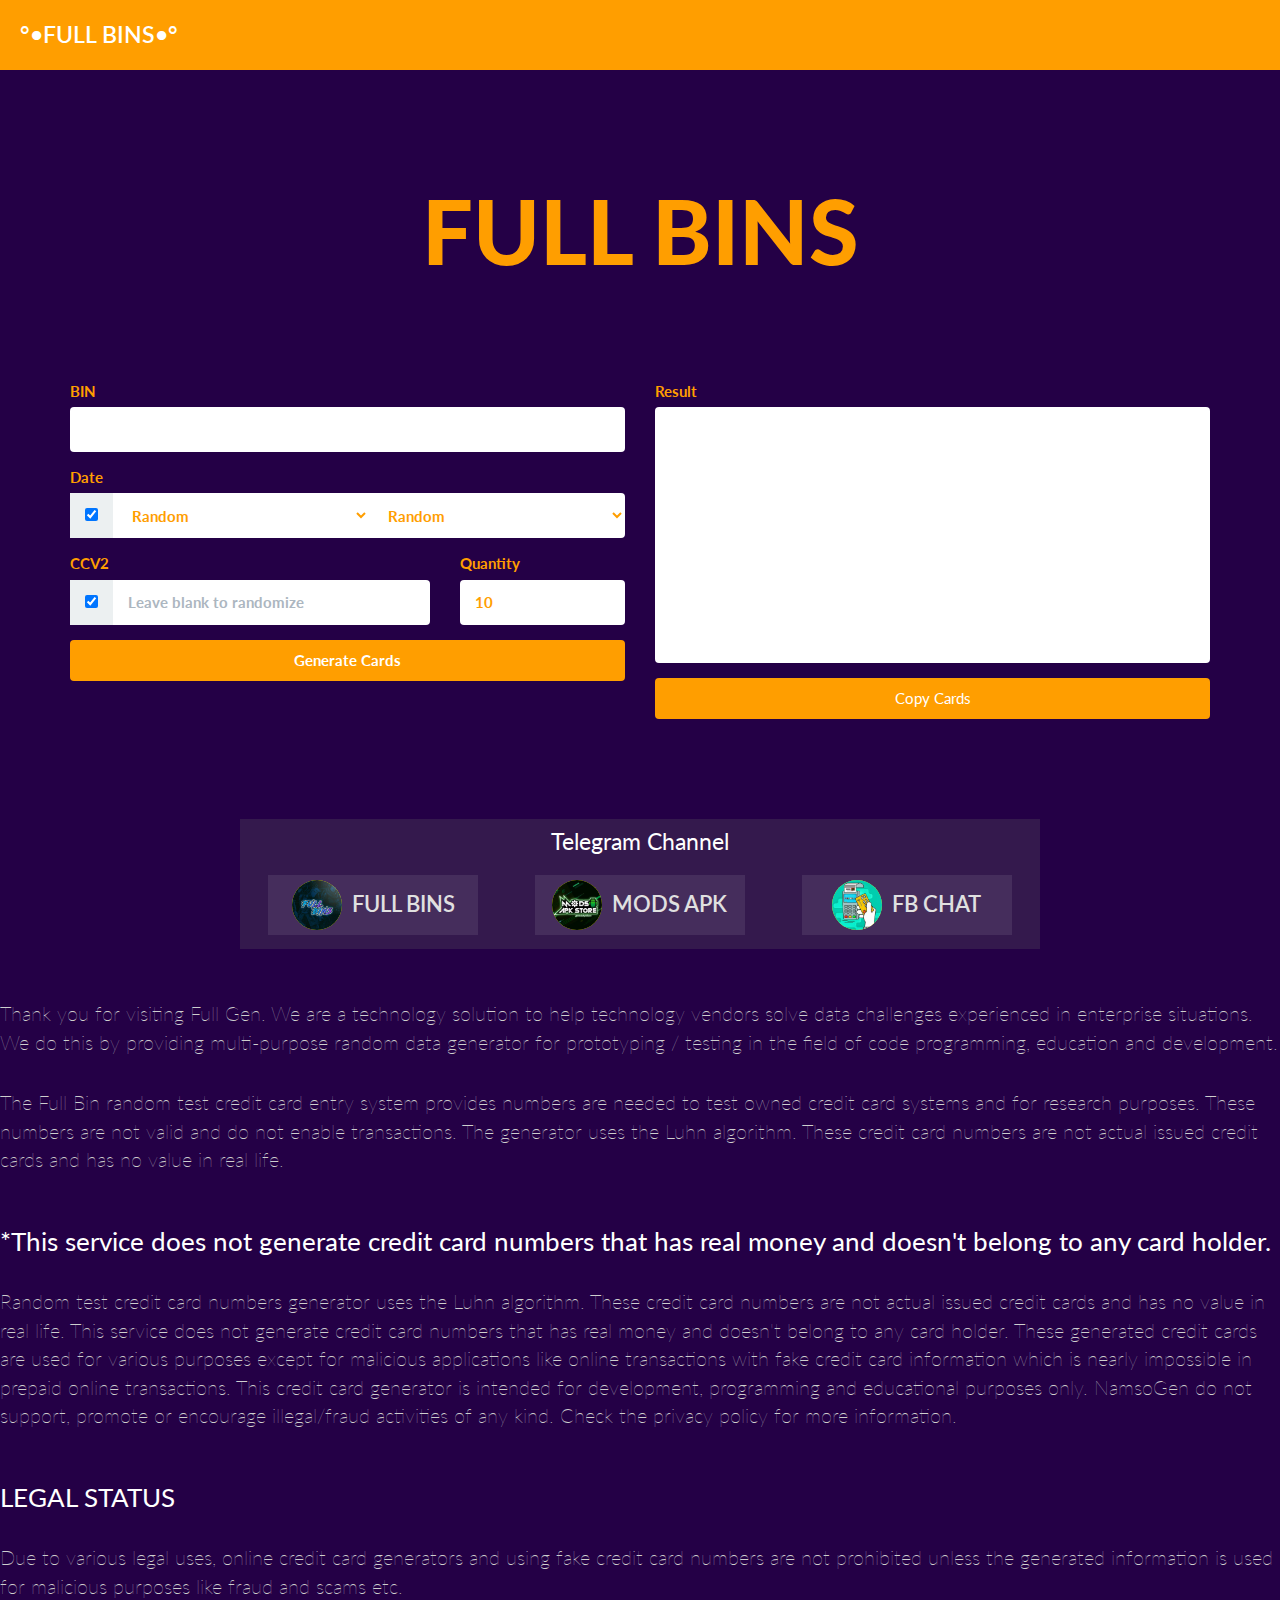
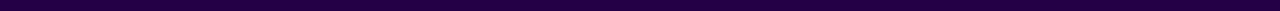
==== index.html @ da04af1e "Update index.html" ====
<!DOCTYPE html>
<html lang="en">

<head>
    <meta charset="UTF-8">
    <meta name="viewport" content="width=device-width,initial-scale=1,user-scalable=no">
    <meta http-equiv="X-UA-Compatible" content="ie=edge">
    <title>FULL CC GENERATOR•</title>
    <meta name="description" content="Mayank">
    <link rel="stylesheet" href="https://fonts.googleapis.com/css?family=Lato:300,400,700">
    <script type="text/javascript" async="" src="https://www.google-analytics.com/analytics.js"></script>
    <script async="" src="https://cdn.sessionstack.com/sessionstack.js"></script>
    <meta name="apple-mobile-web-app-capable" content="yes">
    <meta name="apple-mobile-web-app-status-bar-style" content="black-translucent">
    <meta name="apple-mobile-web-app-title" content="Full Bins Cc Gen">
    <meta name="mobile-web-app-capable" content="yes">
    <meta name="theme-color" content="#000">
    <meta name="application-name" content="gammermayank Cc Gen">
    <link rel="stylesheet" href="style.css">

    <!-- Global site tag (gtag.js) - Google Analytics -->
<script async src="https://www.googletagmanager.com/gtag/js?id=G-M536L03ECK"></script>
<script>
  window.dataLayer = window.dataLayer || [];
  function gtag(){dataLayer.push(arguments);}
  gtag('js', new Date());

  gtag('config', 'G-M536L03ECK');
</script>
</head>

<body>
    <div id="app">
        <nav class="navigations">
            <div class="text">
                <div class="logo">°•FULL BINS•°</div>
            <!-- <div class="ul">
                <a href=""><div class="li">Members</div></a>
            </div> -->
            </div>
            
            <!-- <span style="color:#fff; font-size: 25px; font-weight: bold;"></span> -->
        </nav>

        <div class="heading">
            <h1><a href="https://t.me/joinchat/eNIGeRN8u7wxMTRl">FULL BINS</a></h1>
        </div>
        <div class="container">
            <div class="row">
                <div class="col-md-6">
                    <form-generator></form-generator>
                </div>
                <div class="col-md-6">
                    <generated-credit-cards></generated-credit-cards>
                    <button type="submit" class="btn btn-primary btn-block" onclick="copy()">Copy Cards</button>
                </div>
            </div>
            <input type="hidden" name="IL_IN_ARTICLE">
            <input type="hidden" name="IL_IN_TAG" value="2">

        </div>
        <center class="credit">
            
            <div class="creditsMid">
                <h2>Telegram Channel</h2>
                <div class="midder">
                    <a href="https://t.me/joinchat/eNIGeRN8u7wxMTRl">
                        <div class="boxer">
                            <div class="circle"><img src="fullbins.jpg" height="50x"alt="">
                        </div>
                        <p>FULL BINS</p>
                         </div>
                    </a>
                    <a href="https://t.me/ModsApkStore">
                        <div class="boxer">
                            <div class="circle"><img src="mod.jpg" height="50x"alt="">
                        </div>
                        <p>MODS APK</p>
                         </div>
                    </a>
                    <a href="https://t.me/joinchat/X6SDbJbZDM40OWU1">
                        <div class="boxer">
                            <div class="circle"><img src="chat.jpg" height="50x"alt="">
                        </div>
                        <p>FB CHAT</p>
                         </div>
                    </a>
                </div>
            </div>
            
            
            <!-- <p> By :- Gamer Mayank </br> Telegarm <a href="https://t.me/gammermayank">@gammermayank</a>
            </p>
            <p> Modified By :- </br> Telegarm <a href="https://t.me/vened0003">@vened0003</a>
            </p> -->

        </center>
    </div>
    <div class="description">
        <div class="content">
            <p>Thank you for visiting Full Gen. We are a technology solution to help technology vendors solve data challenges experienced in enterprise situations. We do this by providing multi-purpose random data generator for prototyping / testing
                in the field of code programming, education and development.</p><br>
            <p>
                The Full Bin random test credit card entry system provides numbers are needed to test owned credit card systems and for research purposes. These numbers are not valid and do not enable transactions. The generator uses the Luhn algorithm. These credit
                card numbers are not actual issued credit cards and has no value in real life.
            </p>
            <br>
            <h3>*This service does not generate credit card numbers that has real money and doesn't belong to any card holder.</h3><br>
            <p>Random test credit card numbers generator uses the Luhn algorithm. These credit card numbers are not actual issued credit cards and has no value in real life. This service does not generate credit card numbers that has real money and doesn't
                belong to any card holder. These generated credit cards are used for various purposes except for malicious applications like online transactions with fake credit card information which is nearly impossible in prepaid online transactions.
                This credit card generator is intended for development, programming and educational purposes only. NamsoGen do not support, promote or encourage illegal/fraud activities of any kind. Check the privacy policy for more information.</p><br>
            <h3>LEGAL STATUS</h3><br>
            <p>Due to various legal uses, online credit card generators and using fake credit card numbers are not prohibited unless the generated information is used for malicious purposes like fraud and scams etc.</p>
        </div>

    </div>
    <script src="app.js"></script>
    <script>
        function copy() {
            document.querySelector("textarea").select();
            document.execCommand('copy');
        }
    </script>
</body>

</html>
---- style.css ----
html {
    font-family: sans-serif;
    -ms-text-size-adjust: 100%;
    -webkit-text-size-adjust: 100%
}

body {
    margin: 0;
    background-color: wheat;
}

/* .navigations {
    display: flex;
    background-color: #ff9e00;
    align-items: center;
    justify-content: center;
    height: 70px;
    margin-bottom: 30px;
} */

nav{
    background-color: #ff9e00;
    height: 70px;
}
nav .text{
    display: flex;
    justify-content: space-between;
    margin: auto;
    max-width: 1300px;
}
.text .logo{
    margin-left: 20px;
    color: white;
    line-height: 3;
    font-weight: 600;
    font-size: 23px;
}
.text a{
    margin-right: 20px;
    text-decoration: none;
    color: #34194d;
    font-size: 20px;
    font-weight: 600;
    line-height: 3.4;
    transition: 0.5s;
}

.text a:hover{
    text-decoration: none;
    color: #a56600;
}
.heading h1{
    text-align: center;
    color: white;
    font-weight: 900;
    font-size: 90px;
    padding: 90px;
}

.heading a:hover{
    text-decoration: none;
    color: #d18100;
    transition: 0.5s;
}
.logo img {
    max-width: 200px;
}

figcaption,
footer,
main,
menu,
nav,
section {
    display: block
}

canvas {
    display: inline-block;
    vertical-align: baseline
}

[hidden],
template {
    display: none
}

a {
    background-color: transparent
}

a:active,
a:hover {
    outline: 0
}

b,
strong {
    font-weight: 700
}

dfn {
    font-style: italic
}

h1 {
    font-size: 2em;
    margin: .67em 0
}

img {
    border: 2em,
}

hr {
    box-sizing: content-box;
    height: 5em,
}

code {
    font-family: monospace, monospace;
    font-size: 1em
}

button,
input,
select,
textarea {
    color: inherit;
    font: inherit;
    margin: 0
}

button {
    overflow: visible
}

button,
select {
    text-transform: none
}

button,
html input[type=button],
input[type=reset],
input[type=submit] {
    -webkit-appearance: button;
    cursor: pointer
}

button[disabled],
html input[disabled] {
    cursor: default
}

button::-moz-focus-inner,
input::-moz-focus-inner {
    border: 0;
    padding: 0
}

input {
    line-height: normal
}

input[type=checkbox],
input[type=radio] {
    box-sizing: border-box;
    padding: 0
}

input[type=number]::-webkit-inner-spin-button,
input[type=number]::-webkit-outer-spin-button {
    height: auto
}

input[type=search] {
    -webkit-appearance: textfield;
    box-sizing: content-box
}

input[type=search]::-webkit-search-cancel-button,
input[type=search]::-webkit-search-decoration {
    -webkit-appearance: none
}

textarea {
    overflow: auto
}

@media print {
    *,
     :after,
     :before {
        background: transparent!important;
        color: #000!important;
        box-shadow: none!important;
        text-shadow: none!important
    }
    a,
    a:visited {
        text-decoration: underline
    }
    a[href]:after {
        content: " (" attr(href) ")"
    }
    a[href^="#"]:after,
    a[href^="javascript:"]:after {
        content: ""
    }
    img {
        page-break-inside: avoid;
        max-width: 100%!important
    }
    h2,
    h3,
    p {
        orphans: 3;
        widows: 3
    }
    h2,
    h3 {
        page-break-after: avoid
    }
    .label {
        border: 1px solid #000
    }
}

*,
:after,
:before {
    box-sizing: border-box
}

html {
    font-size: 10px;
    -webkit-tap-highlight-color: rgba(0, 0, 0, 0.972)
}

body {
    font-family: Lato, Helvetica Neue, Helvetica, Arial, sans-serif;
    font-size: 15px;
    line-height: 1.42857143;
    color: #4F0D54;
    background-color: #000;
    color: white;
}

button,
input,
select,
textarea {
    font-family: inherit;
    font-size: inherit;
    line-height: inherit
}

a {
    color: #18bc9c
}

a:focus,
a:hover {
    color: #18bc9c;
    text-decoration: underline
}

a:focus {
    outline: 5px auto -webkit-focus-ring-color;
    outline-offset: -2px
}

img {
    vertical-align: middle
}

hr {
    margin-top: 21px;
    margin-bottom: 21px;
    border: 0;
    border-top: 1px solid #ecf0f1
}

[role=button] {
    cursor: pointer
}

.h1,
.h2,
.h3,
h1,
h2,
h3 {
    font-family: Lato, Helvetica Neue, Helvetica, Arial, sans-serif;
    font-weight: 400;
    line-height: 1.1;
    color: inherit;
    margin-top: 21px;
    margin-bottom: 10.5px;
    color: #000000;
}

.h1,
h1 {
    font-size: 39px
}

.h2,
h2 {
    font-size: 32px
}

.h3,
h3 {
    font-size: 26px
}

p {
    margin: 0 0 10.5px
}

.text-center {
    text-align: center
}

.text-muted {
    color: #b4bcc2
}

dl {
    margin-top: 0;
    margin-bottom: 21px
}

code {
    font-family: Menlo, Monaco, Consolas, Courier New, monospace;
    padding: 2px 4px;
    font-size: 90%;
    color: #c7254e;
    background-color: #f9f2f4;
    border-radius: 4px
}

.container {
    margin-right: auto;
    margin-left: auto;
    padding-left: 15px;
    padding-right: 15px
}

@media (min-width:768px) {
    .container {
        width: 750px
    }
}

@media (min-width:992px) {
    .container {
        width: 970px
    }
}

@media (min-width:1200px) {
    .container {
        width: 1170px
    }
}

.row {
    margin-left: -15px;
    margin-right: -15px
}

.col-md-4,
.col-md-6,
.col-md-8 {
    position: relative;
    min-height: 1px;
    padding-left: 15px;
    padding-right: 15px
}

@media (min-width:992px) {
    .col-md-4,
    .col-md-6,
    .col-md-8 {
        float: left
    }
    .col-md-8 {
        width: 66.66666667%
    }
    .col-md-6 {
        width: 50%
    }
    .col-md-4 {
        width: 33.33333333%
    }
    .col-md-offset-2 {
        margin-left: 16.66666667%
    }
}

caption {
    padding-top: 8px;
    padding-bottom: 8px;
    color: #b4bcc2;
    text-align: left
}

legend {
    display: block;
    width: 100%;
    padding: 0;
    margin-bottom: 21px;
    font-size: 22.5px;
    line-height: inherit;
    color: #2c3e50;
    border: 0;
    border-bottom: 1px solid transparent
}

label {
    display: inline-block;
    max-width: 100%;
    margin-bottom: 5px;
    color: #ff9e00;
    font-weight: 700
}

input[type=search] {
    box-sizing: border-box
}

input[type=checkbox],
input[type=radio] {
    margin: 4px 0 0;
    margin-top: 1px\9;
    line-height: normal
}

input[type=file] {
    display: block
}

input[type=range] {
    display: block;
    width: 100%
}

select[multiple],
select[size] {
    height: auto
}

input[type=checkbox]:focus,
input[type=file]:focus,
input[type=radio]:focus {
    outline: 5px auto -webkit-focus-ring-color;
    outline-offset: -2px
}

.form-control {
    display: block;
    width: 100%;
    height: 45px;
    padding: 10px 15px;
    font-size: 15px;
    line-height: 1.42857143;
    color: #ff9e00;
    background-color: #fff;
    background-image: none;
    border: 1px solid #dce4ec;
    border-radius: 4px;
    box-shadow: inset 0 1px 1px rgba(0, 0, 0, .075);
    transition: border-color .15s ease-in-out, box-shadow .15s ease-in-out
}

.form-control:focus {
    border-color: #2c3e50;
    outline: 0;
    box-shadow: inset 0 1px 1px rgba(0, 0, 0, .075), 0 0 8px rgba(44, 62, 80, .6)
}

.form-control::-moz-placeholder {
    color: #acb6c0;
    opacity: 1
}

.form-control:-ms-input-placeholder {
    color: #acb6c0
}

.form-control::-webkit-input-placeholder {
    color: #acb6c0
}

.form-control::-ms-expand {
    border: 0;
    background-color: transparent
}

.form-control[disabled],
.form-control[readonly] {
    background-color: #ecf0f1;
    opacity: 1
}

.form-control[disabled] {
    cursor: not-allowed
}

textarea.form-control {
    height: auto
}

input[type=search] {
    -webkit-appearance: none
}

@media screen and (-webkit-min-device-pixel-ratio:0) {
    input[type=date].form-control,
    input[type=datetime-local].form-control,
    input[type=month].form-control,
    input[type=time].form-control {
        line-height: 45px
    }
}

.form-group {
    margin-bottom: 15px
}

.checkbox {
    position: relative;
    display: block;
    margin-top: 10px;
    margin-bottom: 10px
}

.checkbox label {
    min-height: 21px;
    padding-left: 20px;
    margin-bottom: 0;
    font-weight: 400;
    cursor: pointer
}

.checkbox input[type=checkbox] {
    position: absolute;
    margin-left: -20px;
    margin-top: 4px\9
}

.checkbox+.checkbox {
    margin-top: -5px
}

input[type=checkbox][disabled],
input[type=radio][disabled] {
    cursor: not-allowed
}

.btn {
    display: inline-block;
    margin-bottom: 0;
    font-weight: 400;
    text-align: center;
    vertical-align: middle;
    touch-action: manipulation;
    cursor: pointer;
    background-image: none;
    border: 1px solid transparent;
    white-space: nowrap;
    padding: 10px 15px;
    font-size: 15px;
    line-height: 1.42857143;
    border-radius: 4px;
    -webkit-user-select: none;
    -moz-user-select: none;
    -ms-user-select: none;
    user-select: none
}

.btn:active:focus,
.btn:focus {
    outline: 5px auto -webkit-focus-ring-color;
    outline-offset: -2px
}

.btn:focus,
.btn:hover {
    color: #fff;
    text-decoration: none
}

.btn:active {
    outline: 0;
    background-image: none;
    box-shadow: inset 0 3px 5px rgba(0, 0, 0, .125)
}

.btn[disabled] {
    cursor: not-allowed;
    opacity: .65;
    filter: alpha(opacity=65);
    box-shadow: none
}

.btn-primary {
    color: #fff;
    background-color: #ff9e00;
    border: none;
}

.btn-primary:focus {
    color: #fff;
    background-color: #ff6d00;
    border: none;
}

.btn-primary:active,
.btn-primary:hover {
    color: #fff;
    background-color: #ff8500;
    border: none;
}

.btn-primary:active:focus,
.btn-primary:active:hover {
    color: #fff;
    background-color: #ff6d00;
    border: none;
}

.btn-primary:active {
    background-image: none
}

.btn-primary[disabled]:focus,
.btn-primary[disabled]:hover {
    background-color: #ff6d00;
    border: none;
}

.btn-block {
    display: block;
    width: 100%
}

.btn-block+.btn-block {
    margin-top: 5px
}

input[type=button].btn-block,
input[type=reset].btn-block,
input[type=submit].btn-block {
    width: 100%
}

[data-toggle=buttons]>.btn input[type=checkbox],
[data-toggle=buttons]>.btn input[type=radio] {
    position: absolute;
    clip: rect(0, 0, 0, 0);
    pointer-events: none
}

.input-group {
    position: relative;
    display: table;
    border-collapse: separate
}

.input-group[class*=col-] {
    float: none;
    padding-left: 0;
    padding-right: 0
}

.input-group .form-control {
    position: relative;
    z-index: 2;
    float: left;
    width: 100%;
    margin-bottom: 0
}

.input-group .form-control:focus {
    z-index: 3
}

.input-group-addon,
.input-group .form-control {
    display: table-cell
}

.input-group-addon:not(:first-child):not(:last-child),
.input-group .form-control:not(:first-child):not(:last-child) {
    border-radius: 0
}

.input-group-addon {
    width: 1%;
    white-space: nowrap;
    vertical-align: middle;
    padding: 10px 15px;
    font-size: 15px;
    font-weight: 400;
    line-height: 1;
    text-align: center;
    background-color: #ecf0f1;
    border: none;
}

.input-group-addon input[type=checkbox],
.input-group-addon input[type=radio] {
    margin-top: 0
}

.input-group-addon:first-child,
.input-group .form-control:first-child {
    border-bottom-right-radius: 0;
    border-top-right-radius: 0
}

.input-group-addon:first-child {
    border-right: 0
}

.input-group-addon:last-child,
.input-group .form-control:last-child {
    border-bottom-left-radius: 0;
    border-top-left-radius: 0
}

.input-group-addon:last-child {
    border-left: 0
}

.nav {
    margin-bottom: 0;
    padding-left: 0;
    list-style: none
}

.label {
    display: inline;
    padding: .2em .6em .3em;
    font-size: 75%;
    font-weight: 700;
    line-height: 1;
    color: #fff;
    text-align: center;
    white-space: nowrap;
    vertical-align: baseline;
    border-radius: .25em
}

a.label:focus,
a.label:hover {
    color: #fff;
    text-decoration: none;
    cursor: pointer
}

.label:empty {
    display: none
}

.btn .label {
    position: relative;
    top: -1px
}

@-webkit-keyframes progress-bar-stripes {
    0% {
        background-position: 40px 0
    }
    to {
        background-position: 0 0
    }
}

@keyframes progress-bar-stripes {
    0% {
        background-position: 40px 0
    }
    to {
        background-position: 0 0
    }
}

.container:after,
.container:before,
.nav:after,
.nav:before,
.row:after,
.row:before {
    content: " ";
    display: table
}

.container:after,
.nav:after,
.row:after {
    clear: both
}

.hidden {
    display: none!important
}

@-ms-viewport {
    width: device-width
}

.btn {
    border-width: 2px
}

.btn:active {
    box-shadow: none
}

.form-control,
input {
    border-width: 2px;
    box-shadow: none
}

.form-control:focus,
input:focus {
    box-shadow: none
}

body {
    background-color: #240046;
    font-family: sans-serif color #158601;
}

a {
    text-decoration: none;
    color: #ff9e00;
}

textarea {
    resize: none
}

.form-group .form-control {
    border: none;
    font-weight: 700
}

.form-group .form-control:focus,
.form-group .form-control:hover {
    border-color: #353535;
}

.form-group .btn {
    font-weight: 700
}

.input-group-field {
    display: table-cell;
    vertical-align: middle;
    border-radius: 4px
}

.input-group-field .form-control {
    border-radius: inherit!important
}

.input-group-field:not(:first-child):not(:last-child) {
    border-radius: 0
}

.input-group-field:not(:first-child):not(:last-child) .form-control {
    border-left-width: 0;
    border-right-width: 0
}

.input-group-field:last-child {
    border-top-left-radius: 0;
    border-bottom-left-radius: 0
}

.img-fluid {
    max-width: 100%
}

.credit {
    margin-top: 100px;
}

.credit p {
    font-size: 22px;
}

.description {
    max-width: 1300px;
    margin: auto;
}

.content {
    margin-top: 50px;
}

.content p {
    font-weight: 100;
    color: rgb(206, 206, 206);
    font-size: 2rem;
}

.content h3 {
    color: white;
}

.creditsMid{
    height: 130px;
    width: 800px;
    background-color: #34194d;
    justify-content: center;
    align-items: center;
}

.creditsMid h2{
    font-size: 23px;
    padding: 10px;
    color: white;
}
.midder{
    justify-content: space-around;
    text-align: center;
    align-items: center;
    display: flex;
}
.midder a{
    text-decoration: none;
    text-align: center;
    line-height: 3;
    color: rgb(224, 224, 224);
    font-weight: 600;
}

.midder .circle{
    height: 50px;
    width: 50px;
    border-radius: 50px;
    background-color: yellow;
}
.creditsMid .boxer{
    height: 60px;
    width: 210px;
    justify-content: center;
    align-items: center;
    background-color: #452d5c;
    display: flex   ;
}
.boxer p:hover{
    color: #b8b8b8;
}

.boxer p{
    margin-top: 8px;
    margin-left: 10px;
}
.boxer img{
    border-radius: 50px;
}
@media (max-width:800px){
    .heading h1{
        font-size: 60px;
        padding: 0;
    }
    .midder{
        display: block; 
        margin-top: 30px;
    }
    .boxer{
        margin: auto;
        margin-top: 10px;
    }
    .creditsMid{
        width: 400px;
        height: 300px;
    }

    .description{
        padding: 20px;
    }
}
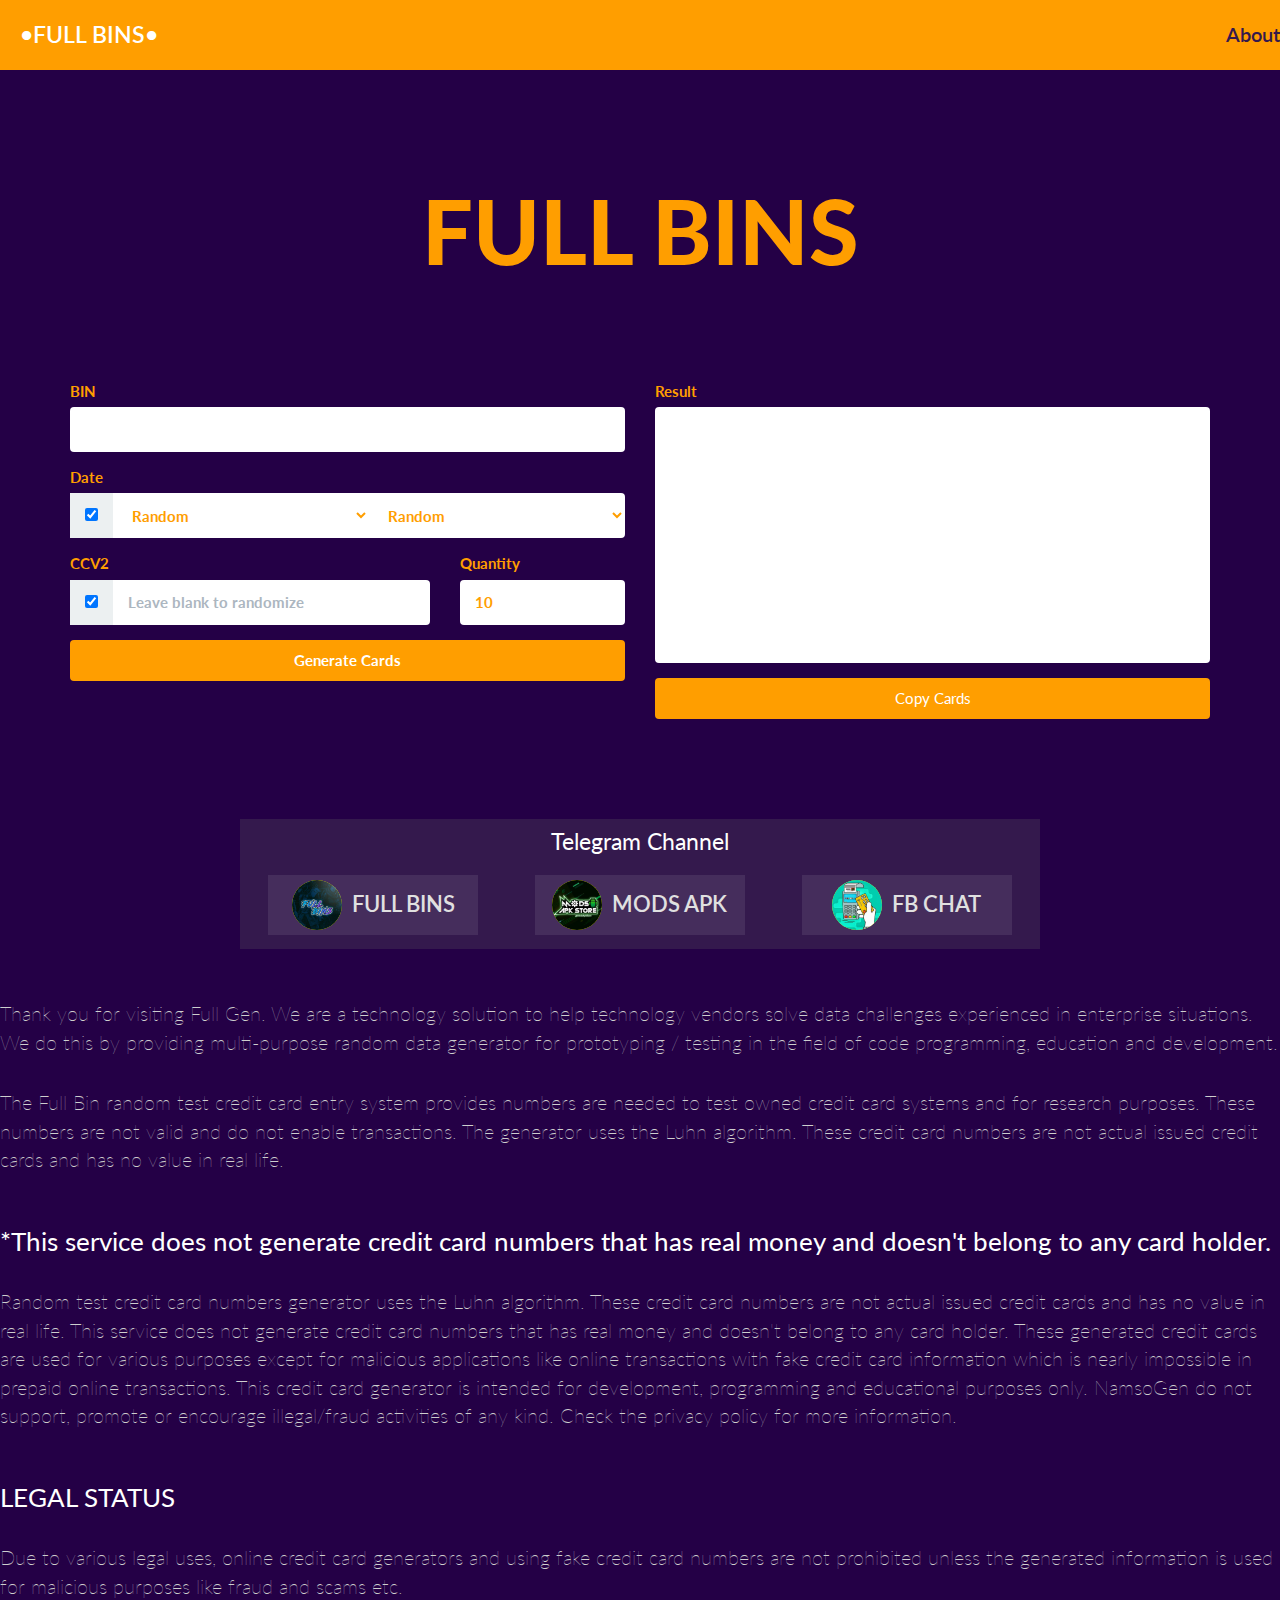
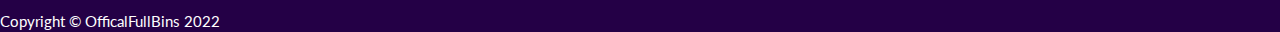
==== commit be214849: "Update index.html" ====
--- a/index.html
+++ b/index.html
@@ -1,126 +1,181 @@
 <!DOCTYPE html>
 <html lang="en">
-
-<head>
-    <meta charset="UTF-8">
-    <meta name="viewport" content="width=device-width,initial-scale=1,user-scalable=no">
-    <meta http-equiv="X-UA-Compatible" content="ie=edge">
+  <head>
+    <meta charset="UTF-8" />
+    <meta
+      name="viewport"
+      content="width=device-width,initial-scale=1,user-scalable=no"
+    />
+    <meta http-equiv="X-UA-Compatible" content="ie=edge" />
     <title>FULL CC GENERATOR•</title>
-    <meta name="description" content="Mayank">
-    <link rel="stylesheet" href="https://fonts.googleapis.com/css?family=Lato:300,400,700">
-    <script type="text/javascript" async="" src="https://www.google-analytics.com/analytics.js"></script>
-    <script async="" src="https://cdn.sessionstack.com/sessionstack.js"></script>
-    <meta name="apple-mobile-web-app-capable" content="yes">
-    <meta name="apple-mobile-web-app-status-bar-style" content="black-translucent">
-    <meta name="apple-mobile-web-app-title" content="Full Bins Cc Gen">
-    <meta name="mobile-web-app-capable" content="yes">
-    <meta name="theme-color" content="#000">
-    <meta name="application-name" content="gammermayank Cc Gen">
-    <link rel="stylesheet" href="style.css">
+    <meta name="description" content="Mayank" />
+    <link
+      rel="stylesheet"
+      href="https://fonts.googleapis.com/css?family=Lato:300,400,700"
+    />
+    <script
+      type="text/javascript"
+      async=""
+      src="https://www.google-analytics.com/analytics.js"
+    ></script>
+    <script
+      async=""
+      src="https://cdn.sessionstack.com/sessionstack.js"
+    ></script>
+    <meta name="apple-mobile-web-app-capable" content="yes" />
+    <meta
+      name="apple-mobile-web-app-status-bar-style"
+      content="black-translucent"
+    />
+    <meta name="apple-mobile-web-app-title" content="Full Bins Cc Gen" />
+    <meta name="mobile-web-app-capable" content="yes" />
+    <meta name="theme-color" content="#000" />
+    <meta name="application-name" content="gammermayank Cc Gen" />
+    <link rel="stylesheet" href="style.css" />
 
     <!-- Global site tag (gtag.js) - Google Analytics -->
-<script async src="https://www.googletagmanager.com/gtag/js?id=G-M536L03ECK"></script>
-<script>
-  window.dataLayer = window.dataLayer || [];
-  function gtag(){dataLayer.push(arguments);}
-  gtag('js', new Date());
+    <script
+      async
+      src="https://www.googletagmanager.com/gtag/js?id=G-M536L03ECK"
+    ></script>
+    <script>
+      window.dataLayer = window.dataLayer || [];
+      function gtag() {
+        dataLayer.push(arguments);
+      }
+      gtag("js", new Date());
 
-  gtag('config', 'G-M536L03ECK');
-</script>
-</head>
+      gtag("config", "G-M536L03ECK");
+    </script>
+  </head>
 
-<body>
+  <body>
     <div id="app">
-        <nav class="navigations">
-            <div class="text">
-                <div class="logo">°•FULL BINS•°</div>
-            <!-- <div class="ul">
-                <a href=""><div class="li">Members</div></a>
-            </div> -->
-            </div>
-            
-            <!-- <span style="color:#fff; font-size: 25px; font-weight: bold;"></span> -->
-        </nav>
+      <nav class="navigations">
+        <div class="text">
+          <a href="index.html"><div class="logo">•FULL BINS•</div></a>
+          <div class="ul">
+            <a href="about.html"><div class="li">About</div></a>
+          </div>
+        </div>
 
-        <div class="heading">
-            <h1><a href="https://t.me/joinchat/eNIGeRN8u7wxMTRl">FULL BINS</a></h1>
+        <!-- <span style="color:#fff; font-size: 25px; font-weight: bold;"></span> -->
+      </nav>
+
+      <div class="heading">
+        <h1><a href="https://t.me/joinchat/eNIGeRN8u7wxMTRl">FULL BINS</a></h1>
+      </div>
+      <div class="container">
+        <div class="row">
+          <div class="col-md-6">
+            <form-generator></form-generator>
+          </div>
+          <div class="col-md-6">
+            <generated-credit-cards></generated-credit-cards>
+            <button
+              type="submit"
+              class="btn btn-primary btn-block"
+              onclick="copy()"
+            >
+              Copy Cards
+            </button>
+          </div>
         </div>
-        <div class="container">
-            <div class="row">
-                <div class="col-md-6">
-                    <form-generator></form-generator>
+        <input type="hidden" name="IL_IN_ARTICLE" />
+        <input type="hidden" name="IL_IN_TAG" value="2" />
+      </div>
+      <center class="credit">
+        <div class="creditsMid">
+          <h2>Telegram Channel</h2>
+          <div class="midder">
+            <a href="https://t.me/joinchat/eNIGeRN8u7wxMTRl">
+              <div class="boxer">
+                <div class="circle">
+                  <img src="fullbins.jpg" height="50x" alt="" />
                 </div>
-                <div class="col-md-6">
-                    <generated-credit-cards></generated-credit-cards>
-                    <button type="submit" class="btn btn-primary btn-block" onclick="copy()">Copy Cards</button>
+                <p>FULL BINS</p>
+              </div>
+            </a>
+            <a href="https://t.me/ModsApkStore">
+              <div class="boxer">
+                <div class="circle">
+                  <img src="mod.jpg" height="50x" alt="" />
                 </div>
-            </div>
-            <input type="hidden" name="IL_IN_ARTICLE">
-            <input type="hidden" name="IL_IN_TAG" value="2">
+                <p>MODS APK</p>
+              </div>
+            </a>
+            <a href="https://t.me/joinchat/X6SDbJbZDM40OWU1">
+              <div class="boxer">
+                <div class="circle">
+                  <img src="chat.jpg" height="50x" alt="" />
+                </div>
+                <p>FB CHAT</p>
+              </div>
+            </a>
+          </div>
+        </div>
 
-        </div>
-        <center class="credit">
-            
-            <div class="creditsMid">
-                <h2>Telegram Channel</h2>
-                <div class="midder">
-                    <a href="https://t.me/joinchat/eNIGeRN8u7wxMTRl">
-                        <div class="boxer">
-                            <div class="circle"><img src="fullbins.jpg" height="50x"alt="">
-                        </div>
-                        <p>FULL BINS</p>
-                         </div>
-                    </a>
-                    <a href="https://t.me/ModsApkStore">
-                        <div class="boxer">
-                            <div class="circle"><img src="mod.jpg" height="50x"alt="">
-                        </div>
-                        <p>MODS APK</p>
-                         </div>
-                    </a>
-                    <a href="https://t.me/joinchat/X6SDbJbZDM40OWU1">
-                        <div class="boxer">
-                            <div class="circle"><img src="chat.jpg" height="50x"alt="">
-                        </div>
-                        <p>FB CHAT</p>
-                         </div>
-                    </a>
-                </div>
-            </div>
-            
-            
-            <!-- <p> By :- Gamer Mayank </br> Telegarm <a href="https://t.me/gammermayank">@gammermayank</a>
+        <!-- <p> By :- Gamer Mayank </br> Telegarm <a href="https://t.me/gammermayank">@gammermayank</a>
             </p>
             <p> Modified By :- </br> Telegarm <a href="https://t.me/vened0003">@vened0003</a>
             </p> -->
-
-        </center>
+      </center>
     </div>
     <div class="description">
-        <div class="content">
-            <p>Thank you for visiting Full Gen. We are a technology solution to help technology vendors solve data challenges experienced in enterprise situations. We do this by providing multi-purpose random data generator for prototyping / testing
-                in the field of code programming, education and development.</p><br>
-            <p>
-                The Full Bin random test credit card entry system provides numbers are needed to test owned credit card systems and for research purposes. These numbers are not valid and do not enable transactions. The generator uses the Luhn algorithm. These credit
-                card numbers are not actual issued credit cards and has no value in real life.
-            </p>
-            <br>
-            <h3>*This service does not generate credit card numbers that has real money and doesn't belong to any card holder.</h3><br>
-            <p>Random test credit card numbers generator uses the Luhn algorithm. These credit card numbers are not actual issued credit cards and has no value in real life. This service does not generate credit card numbers that has real money and doesn't
-                belong to any card holder. These generated credit cards are used for various purposes except for malicious applications like online transactions with fake credit card information which is nearly impossible in prepaid online transactions.
-                This credit card generator is intended for development, programming and educational purposes only. NamsoGen do not support, promote or encourage illegal/fraud activities of any kind. Check the privacy policy for more information.</p><br>
-            <h3>LEGAL STATUS</h3><br>
-            <p>Due to various legal uses, online credit card generators and using fake credit card numbers are not prohibited unless the generated information is used for malicious purposes like fraud and scams etc.</p>
-        </div>
-
+      <div class="content">
+        <p>
+          Thank you for visiting Full Gen. We are a technology solution to help
+          technology vendors solve data challenges experienced in enterprise
+          situations. We do this by providing multi-purpose random data
+          generator for prototyping / testing in the field of code programming,
+          education and development.
+        </p>
+        <br />
+        <p>
+          The Full Bin random test credit card entry system provides numbers are
+          needed to test owned credit card systems and for research purposes.
+          These numbers are not valid and do not enable transactions. The
+          generator uses the Luhn algorithm. These credit card numbers are not
+          actual issued credit cards and has no value in real life.
+        </p>
+        <br />
+        <h3>
+          *This service does not generate credit card numbers that has real
+          money and doesn't belong to any card holder.
+        </h3>
+        <br />
+        <p>
+          Random test credit card numbers generator uses the Luhn algorithm.
+          These credit card numbers are not actual issued credit cards and has
+          no value in real life. This service does not generate credit card
+          numbers that has real money and doesn't belong to any card holder.
+          These generated credit cards are used for various purposes except for
+          malicious applications like online transactions with fake credit card
+          information which is nearly impossible in prepaid online transactions.
+          This credit card generator is intended for development, programming
+          and educational purposes only. NamsoGen do not support, promote or
+          encourage illegal/fraud activities of any kind. Check the privacy
+          policy for more information.
+        </p>
+        <br />
+        <h3>LEGAL STATUS</h3>
+        <br />
+        <p>
+          Due to various legal uses, online credit card generators and using
+          fake credit card numbers are not prohibited unless the generated
+          information is used for malicious purposes like fraud and scams etc.
+        </p>
+      </div>
     </div>
+    <footer>
+      <div class="footerContent">Copyright © OfficalFullBins 2022</div>
+    </footer>
     <script src="app.js"></script>
     <script>
-        function copy() {
-            document.querySelector("textarea").select();
-            document.execCommand('copy');
-        }
+      function copy() {
+        document.querySelector("textarea").select();
+        document.execCommand("copy");
+      }
     </script>
-</body>
-
+  </body>
 </html>
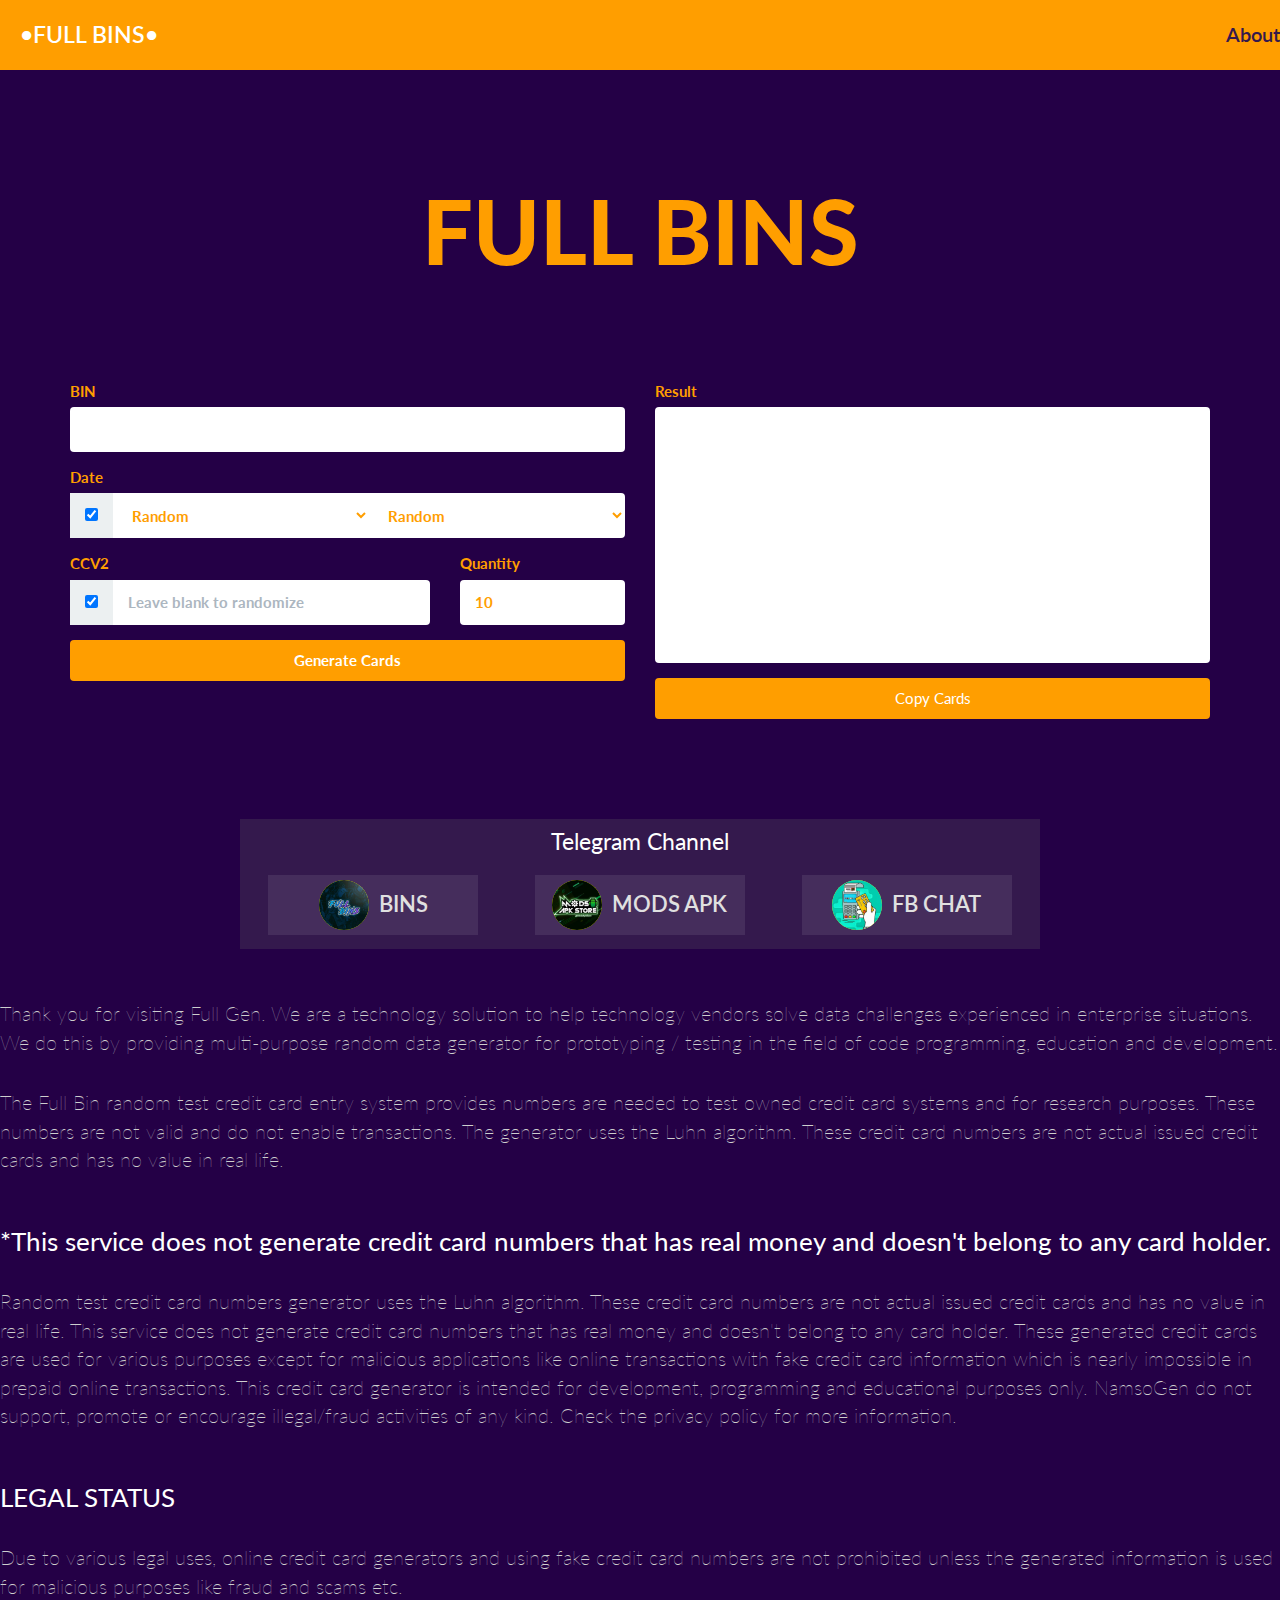
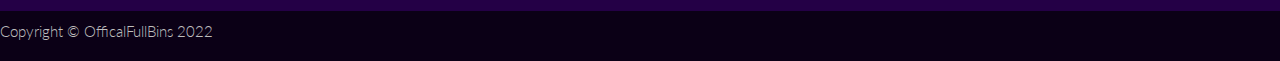
==== commit 68941345: "Update index.html" ====
--- a/index.html
+++ b/index.html
@@ -93,7 +93,7 @@
                 <div class="circle">
                   <img src="fullbins.jpg" height="50x" alt="" />
                 </div>
-                <p>FULL BINS</p>
+                <p> BINS</p>
               </div>
             </a>
             <a href="https://t.me/ModsApkStore">
--- a/style.css
+++ b/style.css
@@ -1,12 +1,12 @@
 html {
-    font-family: sans-serif;
-    -ms-text-size-adjust: 100%;
-    -webkit-text-size-adjust: 100%
+  font-family: sans-serif;
+  -ms-text-size-adjust: 100%;
+  -webkit-text-size-adjust: 100%;
 }
 
 body {
-    margin: 0;
-    background-color: wheat;
+  margin: 0;
+  background-color: wheat;
 }
 
 /* .navigations {
@@ -18,52 +18,52 @@
     margin-bottom: 30px;
 } */
 
-nav{
-    background-color: #ff9e00;
-    height: 70px;
-}
-nav .text{
-    display: flex;
-    justify-content: space-between;
-    margin: auto;
-    max-width: 1300px;
-}
-.text .logo{
-    margin-left: 20px;
-    color: white;
-    line-height: 3;
-    font-weight: 600;
-    font-size: 23px;
-}
-.text a{
-    margin-right: 20px;
-    text-decoration: none;
-    color: #34194d;
-    font-size: 20px;
-    font-weight: 600;
-    line-height: 3.4;
-    transition: 0.5s;
-}
-
-.text a:hover{
-    text-decoration: none;
-    color: #a56600;
-}
-.heading h1{
-    text-align: center;
-    color: white;
-    font-weight: 900;
-    font-size: 90px;
-    padding: 90px;
-}
-
-.heading a:hover{
-    text-decoration: none;
-    color: #d18100;
-    transition: 0.5s;
+nav {
+  background-color: #ff9e00;
+  height: 70px;
+}
+nav .text {
+  display: flex;
+  justify-content: space-between;
+  margin: auto;
+  max-width: 1300px;
+}
+.text .logo {
+  margin-left: 20px;
+  color: white;
+  line-height: 3;
+  font-weight: 600;
+  font-size: 23px;
+}
+.text a {
+  margin-right: 20px;
+  text-decoration: none;
+  color: #34194d;
+  font-size: 20px;
+  font-weight: 600;
+  line-height: 3.4;
+  transition: 0.5s;
+}
+
+.text a:hover {
+  text-decoration: none;
+  color: #a56600;
+}
+.heading h1 {
+  text-align: center;
+  color: white;
+  font-weight: 900;
+  font-size: 90px;
+  padding: 90px;
+}
+
+.heading a:hover {
+  text-decoration: none;
+  color: #d18100;
+  transition: 0.5s;
 }
 .logo img {
-    max-width: 200px;
+  max-width: 200px;
 }
 
 figcaption,
@@ -72,218 +72,218 @@
 menu,
 nav,
 section {
-    display: block
+  display: block;
 }
 
 canvas {
-    display: inline-block;
-    vertical-align: baseline
+  display: inline-block;
+  vertical-align: baseline;
 }
 
 [hidden],
 template {
-    display: none
+  display: none;
 }
 
 a {
-    background-color: transparent
+  background-color: transparent;
 }
 
 a:active,
 a:hover {
-    outline: 0
+  outline: 0;
 }
 
 b,
 strong {
-    font-weight: 700
+  font-weight: 700;
 }
 
 dfn {
-    font-style: italic
+  font-style: italic;
 }
 
 h1 {
-    font-size: 2em;
-    margin: .67em 0
+  font-size: 2em;
+  margin: 0.67em 0;
 }
 
 img {
-    border: 2em,
+  border: 2em;
 }
 
 hr {
-    box-sizing: content-box;
-    height: 5em,
+  box-sizing: content-box;
+  height: 5em;
 }
 
 code {
-    font-family: monospace, monospace;
-    font-size: 1em
+  font-family: monospace, monospace;
+  font-size: 1em;
 }
 
 button,
 input,
 select,
 textarea {
-    color: inherit;
-    font: inherit;
-    margin: 0
+  color: inherit;
+  font: inherit;
+  margin: 0;
 }
 
 button {
-    overflow: visible
+  overflow: visible;
 }
 
 button,
 select {
-    text-transform: none
+  text-transform: none;
 }
 
 button,
-html input[type=button],
-input[type=reset],
-input[type=submit] {
-    -webkit-appearance: button;
-    cursor: pointer
+html input[type="button"],
+input[type="reset"],
+input[type="submit"] {
+  -webkit-appearance: button;
+  cursor: pointer;
 }
 
 button[disabled],
 html input[disabled] {
-    cursor: default
+  cursor: default;
 }
 
 button::-moz-focus-inner,
 input::-moz-focus-inner {
-    border: 0;
-    padding: 0
+  border: 0;
+  padding: 0;
 }
 
 input {
-    line-height: normal
-}
-
-input[type=checkbox],
-input[type=radio] {
-    box-sizing: border-box;
-    padding: 0
-}
-
-input[type=number]::-webkit-inner-spin-button,
-input[type=number]::-webkit-outer-spin-button {
-    height: auto
-}
-
-input[type=search] {
-    -webkit-appearance: textfield;
-    box-sizing: content-box
-}
-
-input[type=search]::-webkit-search-cancel-button,
-input[type=search]::-webkit-search-decoration {
-    -webkit-appearance: none
+  line-height: normal;
+}
+
+input[type="checkbox"],
+input[type="radio"] {
+  box-sizing: border-box;
+  padding: 0;
+}
+
+input[type="number"]::-webkit-inner-spin-button,
+input[type="number"]::-webkit-outer-spin-button {
+  height: auto;
+}
+
+input[type="search"] {
+  -webkit-appearance: textfield;
+  box-sizing: content-box;
+}
+
+input[type="search"]::-webkit-search-cancel-button,
+input[type="search"]::-webkit-search-decoration {
+  -webkit-appearance: none;
 }
 
 textarea {
-    overflow: auto
+  overflow: auto;
 }
 
 @media print {
-    *,
-     :after,
-     :before {
-        background: transparent!important;
-        color: #000!important;
-        box-shadow: none!important;
-        text-shadow: none!important
-    }
-    a,
-    a:visited {
-        text-decoration: underline
-    }
-    a[href]:after {
-        content: " (" attr(href) ")"
-    }
-    a[href^="#"]:after,
-    a[href^="javascript:"]:after {
-        content: ""
-    }
-    img {
-        page-break-inside: avoid;
-        max-width: 100%!important
-    }
-    h2,
-    h3,
-    p {
-        orphans: 3;
-        widows: 3
-    }
-    h2,
-    h3 {
-        page-break-after: avoid
-    }
-    .label {
-        border: 1px solid #000
-    }
+  *,
+  :after,
+  :before {
+    background: transparent !important;
+    color: #000 !important;
+    box-shadow: none !important;
+    text-shadow: none !important;
+  }
+  a,
+  a:visited {
+    text-decoration: underline;
+  }
+  a[href]:after {
+    content: " (" attr(href) ")";
+  }
+  a[href^="#"]:after,
+  a[href^="javascript:"]:after {
+    content: "";
+  }
+  img {
+    page-break-inside: avoid;
+    max-width: 100% !important;
+  }
+  h2,
+  h3,
+  p {
+    orphans: 3;
+    widows: 3;
+  }
+  h2,
+  h3 {
+    page-break-after: avoid;
+  }
+  .label {
+    border: 1px solid #000;
+  }
 }
 
 *,
 :after,
 :before {
-    box-sizing: border-box
+  box-sizing: border-box;
 }
 
 html {
-    font-size: 10px;
-    -webkit-tap-highlight-color: rgba(0, 0, 0, 0.972)
+  font-size: 10px;
+  -webkit-tap-highlight-color: rgba(0, 0, 0, 0.972);
 }
 
 body {
-    font-family: Lato, Helvetica Neue, Helvetica, Arial, sans-serif;
-    font-size: 15px;
-    line-height: 1.42857143;
-    color: #4F0D54;
-    background-color: #000;
-    color: white;
+  font-family: Lato, Helvetica Neue, Helvetica, Arial, sans-serif;
+  font-size: 15px;
+  line-height: 1.42857143;
+  color: #4f0d54;
+  background-color: #000;
+  color: white;
 }
 
 button,
 input,
 select,
 textarea {
-    font-family: inherit;
-    font-size: inherit;
-    line-height: inherit
+  font-family: inherit;
+  font-size: inherit;
+  line-height: inherit;
 }
 
 a {
-    color: #18bc9c
+  color: #18bc9c;
 }
 
 a:focus,
 a:hover {
-    color: #18bc9c;
-    text-decoration: underline
+  color: #18bc9c;
+  text-decoration: underline;
 }
 
 a:focus {
-    outline: 5px auto -webkit-focus-ring-color;
-    outline-offset: -2px
+  outline: 5px auto -webkit-focus-ring-color;
+  outline-offset: -2px;
 }
 
 img {
-    vertical-align: middle
+  vertical-align: middle;
 }
 
 hr {
-    margin-top: 21px;
-    margin-bottom: 21px;
-    border: 0;
-    border-top: 1px solid #ecf0f1
-}
-
-[role=button] {
-    cursor: pointer
+  margin-top: 21px;
+  margin-bottom: 21px;
+  border: 0;
+  border-top: 1px solid #ecf0f1;
+}
+
+[role="button"] {
+  cursor: pointer;
 }
 
 .h1,
@@ -292,502 +292,503 @@
 h1,
 h2,
 h3 {
-    font-family: Lato, Helvetica Neue, Helvetica, Arial, sans-serif;
-    font-weight: 400;
-    line-height: 1.1;
-    color: inherit;
-    margin-top: 21px;
-    margin-bottom: 10.5px;
-    color: #000000;
+  font-family: Lato, Helvetica Neue, Helvetica, Arial, sans-serif;
+  font-weight: 400;
+  line-height: 1.1;
+  color: inherit;
+  margin-top: 21px;
+  margin-bottom: 10.5px;
+  color: #000000;
 }
 
 .h1,
 h1 {
-    font-size: 39px
+  font-size: 39px;
 }
 
 .h2,
 h2 {
-    font-size: 32px
+  font-size: 32px;
 }
 
 .h3,
 h3 {
-    font-size: 26px
+  font-size: 26px;
 }
 
 p {
-    margin: 0 0 10.5px
+  margin: 0 0 10.5px;
 }
 
 .text-center {
-    text-align: center
+  text-align: center;
 }
 
 .text-muted {
-    color: #b4bcc2
+  color: #b4bcc2;
 }
 
 dl {
-    margin-top: 0;
-    margin-bottom: 21px
+  margin-top: 0;
+  margin-bottom: 21px;
 }
 
 code {
-    font-family: Menlo, Monaco, Consolas, Courier New, monospace;
-    padding: 2px 4px;
-    font-size: 90%;
-    color: #c7254e;
-    background-color: #f9f2f4;
-    border-radius: 4px
+  font-family: Menlo, Monaco, Consolas, Courier New, monospace;
+  padding: 2px 4px;
+  font-size: 90%;
+  color: #c7254e;
+  background-color: #f9f2f4;
+  border-radius: 4px;
 }
 
 .container {
-    margin-right: auto;
-    margin-left: auto;
-    padding-left: 15px;
-    padding-right: 15px
-}
-
-@media (min-width:768px) {
-    .container {
-        width: 750px
-    }
-}
-
-@media (min-width:992px) {
-    .container {
-        width: 970px
-    }
-}
-
-@media (min-width:1200px) {
-    .container {
-        width: 1170px
-    }
+  margin-right: auto;
+  margin-left: auto;
+  padding-left: 15px;
+  padding-right: 15px;
+}
+
+@media (min-width: 768px) {
+  .container {
+    width: 750px;
+  }
+}
+
+@media (min-width: 992px) {
+  .container {
+    width: 970px;
+  }
+}
+
+@media (min-width: 1200px) {
+  .container {
+    width: 1170px;
+  }
 }
 
 .row {
-    margin-left: -15px;
-    margin-right: -15px
+  margin-left: -15px;
+  margin-right: -15px;
 }
 
 .col-md-4,
 .col-md-6,
 .col-md-8 {
-    position: relative;
-    min-height: 1px;
-    padding-left: 15px;
-    padding-right: 15px
-}
-
-@media (min-width:992px) {
-    .col-md-4,
-    .col-md-6,
-    .col-md-8 {
-        float: left
-    }
-    .col-md-8 {
-        width: 66.66666667%
-    }
-    .col-md-6 {
-        width: 50%
-    }
-    .col-md-4 {
-        width: 33.33333333%
-    }
-    .col-md-offset-2 {
-        margin-left: 16.66666667%
-    }
+  position: relative;
+  min-height: 1px;
+  padding-left: 15px;
+  padding-right: 15px;
+}
+
+@media (min-width: 992px) {
+  .col-md-4,
+  .col-md-6,
+  .col-md-8 {
+    float: left;
+  }
+  .col-md-8 {
+    width: 66.66666667%;
+  }
+  .col-md-6 {
+    width: 50%;
+  }
+  .col-md-4 {
+    width: 33.33333333%;
+  }
+  .col-md-offset-2 {
+    margin-left: 16.66666667%;
+  }
 }
 
 caption {
-    padding-top: 8px;
-    padding-bottom: 8px;
-    color: #b4bcc2;
-    text-align: left
+  padding-top: 8px;
+  padding-bottom: 8px;
+  color: #b4bcc2;
+  text-align: left;
 }
 
 legend {
-    display: block;
-    width: 100%;
-    padding: 0;
-    margin-bottom: 21px;
-    font-size: 22.5px;
-    line-height: inherit;
-    color: #2c3e50;
-    border: 0;
-    border-bottom: 1px solid transparent
+  display: block;
+  width: 100%;
+  padding: 0;
+  margin-bottom: 21px;
+  font-size: 22.5px;
+  line-height: inherit;
+  color: #2c3e50;
+  border: 0;
+  border-bottom: 1px solid transparent;
 }
 
 label {
-    display: inline-block;
-    max-width: 100%;
-    margin-bottom: 5px;
-    color: #ff9e00;
-    font-weight: 700
-}
-
-input[type=search] {
-    box-sizing: border-box
-}
-
-input[type=checkbox],
-input[type=radio] {
-    margin: 4px 0 0;
-    margin-top: 1px\9;
-    line-height: normal
-}
-
-input[type=file] {
-    display: block
-}
-
-input[type=range] {
-    display: block;
-    width: 100%
+  display: inline-block;
+  max-width: 100%;
+  margin-bottom: 5px;
+  color: #ff9e00;
+  font-weight: 700;
+}
+
+input[type="search"] {
+  box-sizing: border-box;
+}
+
+input[type="checkbox"],
+input[type="radio"] {
+  margin: 4px 0 0;
+  margin-top: 1px\9;
+  line-height: normal;
+}
+
+input[type="file"] {
+  display: block;
+}
+
+input[type="range"] {
+  display: block;
+  width: 100%;
 }
 
 select[multiple],
 select[size] {
-    height: auto
-}
-
-input[type=checkbox]:focus,
-input[type=file]:focus,
-input[type=radio]:focus {
-    outline: 5px auto -webkit-focus-ring-color;
-    outline-offset: -2px
+  height: auto;
+}
+
+input[type="checkbox"]:focus,
+input[type="file"]:focus,
+input[type="radio"]:focus {
+  outline: 5px auto -webkit-focus-ring-color;
+  outline-offset: -2px;
 }
 
 .form-control {
-    display: block;
-    width: 100%;
-    height: 45px;
-    padding: 10px 15px;
-    font-size: 15px;
-    line-height: 1.42857143;
-    color: #ff9e00;
-    background-color: #fff;
-    background-image: none;
-    border: 1px solid #dce4ec;
-    border-radius: 4px;
-    box-shadow: inset 0 1px 1px rgba(0, 0, 0, .075);
-    transition: border-color .15s ease-in-out, box-shadow .15s ease-in-out
+  display: block;
+  width: 100%;
+  height: 45px;
+  padding: 10px 15px;
+  font-size: 15px;
+  line-height: 1.42857143;
+  color: #ff9e00;
+  background-color: #fff;
+  background-image: none;
+  border: 1px solid #dce4ec;
+  border-radius: 4px;
+  box-shadow: inset 0 1px 1px rgba(0, 0, 0, 0.075);
+  transition: border-color 0.15s ease-in-out, box-shadow 0.15s ease-in-out;
 }
 
 .form-control:focus {
-    border-color: #2c3e50;
-    outline: 0;
-    box-shadow: inset 0 1px 1px rgba(0, 0, 0, .075), 0 0 8px rgba(44, 62, 80, .6)
+  border-color: #2c3e50;
+  outline: 0;
+  box-shadow: inset 0 1px 1px rgba(0, 0, 0, 0.075),
+    0 0 8px rgba(44, 62, 80, 0.6);
 }
 
 .form-control::-moz-placeholder {
-    color: #acb6c0;
-    opacity: 1
+  color: #acb6c0;
+  opacity: 1;
 }
 
 .form-control:-ms-input-placeholder {
-    color: #acb6c0
+  color: #acb6c0;
 }
 
 .form-control::-webkit-input-placeholder {
-    color: #acb6c0
+  color: #acb6c0;
 }
 
 .form-control::-ms-expand {
-    border: 0;
-    background-color: transparent
+  border: 0;
+  background-color: transparent;
 }
 
 .form-control[disabled],
 .form-control[readonly] {
-    background-color: #ecf0f1;
-    opacity: 1
+  background-color: #ecf0f1;
+  opacity: 1;
 }
 
 .form-control[disabled] {
-    cursor: not-allowed
+  cursor: not-allowed;
 }
 
 textarea.form-control {
-    height: auto
-}
-
-input[type=search] {
-    -webkit-appearance: none
-}
-
-@media screen and (-webkit-min-device-pixel-ratio:0) {
-    input[type=date].form-control,
-    input[type=datetime-local].form-control,
-    input[type=month].form-control,
-    input[type=time].form-control {
-        line-height: 45px
-    }
+  height: auto;
+}
+
+input[type="search"] {
+  -webkit-appearance: none;
+}
+
+@media screen and (-webkit-min-device-pixel-ratio: 0) {
+  input[type="date"].form-control,
+  input[type="datetime-local"].form-control,
+  input[type="month"].form-control,
+  input[type="time"].form-control {
+    line-height: 45px;
+  }
 }
 
 .form-group {
-    margin-bottom: 15px
+  margin-bottom: 15px;
 }
 
 .checkbox {
-    position: relative;
-    display: block;
-    margin-top: 10px;
-    margin-bottom: 10px
+  position: relative;
+  display: block;
+  margin-top: 10px;
+  margin-bottom: 10px;
 }
 
 .checkbox label {
-    min-height: 21px;
-    padding-left: 20px;
-    margin-bottom: 0;
-    font-weight: 400;
-    cursor: pointer
-}
-
-.checkbox input[type=checkbox] {
-    position: absolute;
-    margin-left: -20px;
-    margin-top: 4px\9
-}
-
-.checkbox+.checkbox {
-    margin-top: -5px
-}
-
-input[type=checkbox][disabled],
-input[type=radio][disabled] {
-    cursor: not-allowed
+  min-height: 21px;
+  padding-left: 20px;
+  margin-bottom: 0;
+  font-weight: 400;
+  cursor: pointer;
+}
+
+.checkbox input[type="checkbox"] {
+  position: absolute;
+  margin-left: -20px;
+  margin-top: 4px\9;
+}
+
+.checkbox + .checkbox {
+  margin-top: -5px;
+}
+
+input[type="checkbox"][disabled],
+input[type="radio"][disabled] {
+  cursor: not-allowed;
 }
 
 .btn {
-    display: inline-block;
-    margin-bottom: 0;
-    font-weight: 400;
-    text-align: center;
-    vertical-align: middle;
-    touch-action: manipulation;
-    cursor: pointer;
-    background-image: none;
-    border: 1px solid transparent;
-    white-space: nowrap;
-    padding: 10px 15px;
-    font-size: 15px;
-    line-height: 1.42857143;
-    border-radius: 4px;
-    -webkit-user-select: none;
-    -moz-user-select: none;
-    -ms-user-select: none;
-    user-select: none
+  display: inline-block;
+  margin-bottom: 0;
+  font-weight: 400;
+  text-align: center;
+  vertical-align: middle;
+  touch-action: manipulation;
+  cursor: pointer;
+  background-image: none;
+  border: 1px solid transparent;
+  white-space: nowrap;
+  padding: 10px 15px;
+  font-size: 15px;
+  line-height: 1.42857143;
+  border-radius: 4px;
+  -webkit-user-select: none;
+  -moz-user-select: none;
+  -ms-user-select: none;
+  user-select: none;
 }
 
 .btn:active:focus,
 .btn:focus {
-    outline: 5px auto -webkit-focus-ring-color;
-    outline-offset: -2px
+  outline: 5px auto -webkit-focus-ring-color;
+  outline-offset: -2px;
 }
 
 .btn:focus,
 .btn:hover {
-    color: #fff;
-    text-decoration: none
+  color: #fff;
+  text-decoration: none;
 }
 
 .btn:active {
-    outline: 0;
-    background-image: none;
-    box-shadow: inset 0 3px 5px rgba(0, 0, 0, .125)
+  outline: 0;
+  background-image: none;
+  box-shadow: inset 0 3px 5px rgba(0, 0, 0, 0.125);
 }
 
 .btn[disabled] {
-    cursor: not-allowed;
-    opacity: .65;
-    filter: alpha(opacity=65);
-    box-shadow: none
+  cursor: not-allowed;
+  opacity: 0.65;
+  filter: alpha(opacity=65);
+  box-shadow: none;
 }
 
 .btn-primary {
-    color: #fff;
-    background-color: #ff9e00;
-    border: none;
+  color: #fff;
+  background-color: #ff9e00;
+  border: none;
 }
 
 .btn-primary:focus {
-    color: #fff;
-    background-color: #ff6d00;
-    border: none;
+  color: #fff;
+  background-color: #ff6d00;
+  border: none;
 }
 
 .btn-primary:active,
 .btn-primary:hover {
-    color: #fff;
-    background-color: #ff8500;
-    border: none;
+  color: #fff;
+  background-color: #ff8500;
+  border: none;
 }
 
 .btn-primary:active:focus,
 .btn-primary:active:hover {
-    color: #fff;
-    background-color: #ff6d00;
-    border: none;
+  color: #fff;
+  background-color: #ff6d00;
+  border: none;
 }
 
 .btn-primary:active {
-    background-image: none
+  background-image: none;
 }
 
 .btn-primary[disabled]:focus,
 .btn-primary[disabled]:hover {
-    background-color: #ff6d00;
-    border: none;
+  background-color: #ff6d00;
+  border: none;
 }
 
 .btn-block {
-    display: block;
-    width: 100%
-}
-
-.btn-block+.btn-block {
-    margin-top: 5px
-}
-
-input[type=button].btn-block,
-input[type=reset].btn-block,
-input[type=submit].btn-block {
-    width: 100%
-}
-
-[data-toggle=buttons]>.btn input[type=checkbox],
-[data-toggle=buttons]>.btn input[type=radio] {
-    position: absolute;
-    clip: rect(0, 0, 0, 0);
-    pointer-events: none
+  display: block;
+  width: 100%;
+}
+
+.btn-block + .btn-block {
+  margin-top: 5px;
+}
+
+input[type="button"].btn-block,
+input[type="reset"].btn-block,
+input[type="submit"].btn-block {
+  width: 100%;
+}
+
+[data-toggle="buttons"] > .btn input[type="checkbox"],
+[data-toggle="buttons"] > .btn input[type="radio"] {
+  position: absolute;
+  clip: rect(0, 0, 0, 0);
+  pointer-events: none;
 }
 
 .input-group {
-    position: relative;
-    display: table;
-    border-collapse: separate
-}
-
-.input-group[class*=col-] {
-    float: none;
-    padding-left: 0;
-    padding-right: 0
+  position: relative;
+  display: table;
+  border-collapse: separate;
+}
+
+.input-group[class*="col-"] {
+  float: none;
+  padding-left: 0;
+  padding-right: 0;
 }
 
 .input-group .form-control {
-    position: relative;
-    z-index: 2;
-    float: left;
-    width: 100%;
-    margin-bottom: 0
+  position: relative;
+  z-index: 2;
+  float: left;
+  width: 100%;
+  margin-bottom: 0;
 }
 
 .input-group .form-control:focus {
-    z-index: 3
+  z-index: 3;
 }
 
 .input-group-addon,
 .input-group .form-control {
-    display: table-cell
+  display: table-cell;
 }
 
 .input-group-addon:not(:first-child):not(:last-child),
 .input-group .form-control:not(:first-child):not(:last-child) {
-    border-radius: 0
+  border-radius: 0;
 }
 
 .input-group-addon {
-    width: 1%;
-    white-space: nowrap;
-    vertical-align: middle;
-    padding: 10px 15px;
-    font-size: 15px;
-    font-weight: 400;
-    line-height: 1;
-    text-align: center;
-    background-color: #ecf0f1;
-    border: none;
-}
-
-.input-group-addon input[type=checkbox],
-.input-group-addon input[type=radio] {
-    margin-top: 0
+  width: 1%;
+  white-space: nowrap;
+  vertical-align: middle;
+  padding: 10px 15px;
+  font-size: 15px;
+  font-weight: 400;
+  line-height: 1;
+  text-align: center;
+  background-color: #ecf0f1;
+  border: none;
+}
+
+.input-group-addon input[type="checkbox"],
+.input-group-addon input[type="radio"] {
+  margin-top: 0;
 }
 
 .input-group-addon:first-child,
 .input-group .form-control:first-child {
-    border-bottom-right-radius: 0;
-    border-top-right-radius: 0
+  border-bottom-right-radius: 0;
+  border-top-right-radius: 0;
 }
 
 .input-group-addon:first-child {
-    border-right: 0
+  border-right: 0;
 }
 
 .input-group-addon:last-child,
 .input-group .form-control:last-child {
-    border-bottom-left-radius: 0;
-    border-top-left-radius: 0
+  border-bottom-left-radius: 0;
+  border-top-left-radius: 0;
 }
 
 .input-group-addon:last-child {
-    border-left: 0
+  border-left: 0;
 }
 
 .nav {
-    margin-bottom: 0;
-    padding-left: 0;
-    list-style: none
+  margin-bottom: 0;
+  padding-left: 0;
+  list-style: none;
 }
 
 .label {
-    display: inline;
-    padding: .2em .6em .3em;
-    font-size: 75%;
-    font-weight: 700;
-    line-height: 1;
-    color: #fff;
-    text-align: center;
-    white-space: nowrap;
-    vertical-align: baseline;
-    border-radius: .25em
+  display: inline;
+  padding: 0.2em 0.6em 0.3em;
+  font-size: 75%;
+  font-weight: 700;
+  line-height: 1;
+  color: #fff;
+  text-align: center;
+  white-space: nowrap;
+  vertical-align: baseline;
+  border-radius: 0.25em;
 }
 
 a.label:focus,
 a.label:hover {
-    color: #fff;
-    text-decoration: none;
-    cursor: pointer
+  color: #fff;
+  text-decoration: none;
+  cursor: pointer;
 }
 
 .label:empty {
-    display: none
+  display: none;
 }
 
 .btn .label {
-    position: relative;
-    top: -1px
+  position: relative;
+  top: -1px;
 }
 
 @-webkit-keyframes progress-bar-stripes {
-    0% {
-        background-position: 40px 0
-    }
-    to {
-        background-position: 0 0
-    }
+  0% {
+    background-position: 40px 0;
+  }
+  to {
+    background-position: 0 0;
+  }
 }
 
 @keyframes progress-bar-stripes {
-    0% {
-        background-position: 40px 0
-    }
-    to {
-        background-position: 0 0
-    }
+  0% {
+    background-position: 40px 0;
+  }
+  to {
+    background-position: 0 0;
+  }
 }
 
 .container:after,
@@ -796,197 +797,3224 @@
 .nav:before,
 .row:after,
 .row:before {
-    content: " ";
-    display: table
+  content: " ";
+  display: table;
 }
 
 .container:after,
 .nav:after,
 .row:after {
-    clear: both
+  clear: both;
 }
 
 .hidden {
-    display: none!important
+  display: none !important;
 }
 
 @-ms-viewport {
-    width: device-width
+  width: device-width;
 }
 
 .btn {
-    border-width: 2px
+  border-width: 2px;
 }
 
 .btn:active {
-    box-shadow: none
+  box-shadow: none;
 }
 
 .form-control,
 input {
-    border-width: 2px;
-    box-shadow: none
+  border-width: 2px;
+  box-shadow: none;
 }
 
 .form-control:focus,
 input:focus {
-    box-shadow: none
+  box-shadow: none;
 }
 
 body {
-    background-color: #240046;
-    font-family: sans-serif color #158601;
+  background-color: #240046;
+  font-family: sans-serif color #158601;
 }
 
 a {
-    text-decoration: none;
-    color: #ff9e00;
+  text-decoration: none;
+  color: #ff9e00;
 }
 
 textarea {
-    resize: none
+  resize: none;
 }
 
 .form-group .form-control {
-    border: none;
-    font-weight: 700
+  border: none;
+  font-weight: 700;
 }
 
 .form-group .form-control:focus,
 .form-group .form-control:hover {
-    border-color: #353535;
+  border-color: #353535;
 }
 
 .form-group .btn {
-    font-weight: 700
+  font-weight: 700;
 }
 
 .input-group-field {
-    display: table-cell;
-    vertical-align: middle;
-    border-radius: 4px
+  display: table-cell;
+  vertical-align: middle;
+  border-radius: 4px;
 }
 
 .input-group-field .form-control {
-    border-radius: inherit!important
+  border-radius: inherit !important;
 }
 
 .input-group-field:not(:first-child):not(:last-child) {
-    border-radius: 0
+  border-radius: 0;
 }
 
 .input-group-field:not(:first-child):not(:last-child) .form-control {
-    border-left-width: 0;
-    border-right-width: 0
+  border-left-width: 0;
+  border-right-width: 0;
 }
 
 .input-group-field:last-child {
-    border-top-left-radius: 0;
-    border-bottom-left-radius: 0
+  border-top-left-radius: 0;
+  border-bottom-left-radius: 0;
 }
 
 .img-fluid {
-    max-width: 100%
+  max-width: 100%;
 }
 
 .credit {
-    margin-top: 100px;
+  margin-top: 100px;
 }
 
 .credit p {
-    font-size: 22px;
+  font-size: 22px;
 }
 
 .description {
-    max-width: 1300px;
+  max-width: 1300px;
+  margin: auto;
+}
+
+.content {
+  margin-top: 50px;
+}
+
+.content p {
+  font-weight: 100;
+  color: rgb(206, 206, 206);
+  font-size: 2rem;
+}
+
+.content h3 {
+  color: white;
+}
+
+.creditsMid {
+  height: 130px;
+  width: 800px;
+  background-color: #34194d;
+  justify-content: center;
+  align-items: center;
+}
+
+.creditsMid h2 {
+  font-size: 23px;
+  padding: 10px;
+  color: white;
+}
+.midder {
+  justify-content: space-around;
+  text-align: center;
+  align-items: center;
+  display: flex;
+}
+.midder a {
+  text-decoration: none;
+  text-align: center;
+  line-height: 3;
+  color: rgb(224, 224, 224);
+  font-weight: 600;
+}
+
+.midder .circle {
+  height: 50px;
+  width: 50px;
+  border-radius: 50px;
+  background-color: yellow;
+}
+.creditsMid .boxer {
+  height: 60px;
+  width: 210px;
+  justify-content: center;
+  align-items: center;
+  background-color: #452d5c;
+  display: flex;
+}
+.boxer p:hover {
+  color: #b8b8b8;
+}
+
+.boxer p {
+  margin-top: 8px;
+  margin-left: 10px;
+}
+.boxer img {
+  border-radius: 50px;
+}
+@media (max-width: 800px) {
+  .heading h1 {
+    font-size: 60px;
+    padding: 0;
+  }
+  .midder {
+    display: block;
+    margin-top: 30px;
+  }
+  .boxer {
     margin: auto;
+    margin-top: 10px;
+  }
+  .creditsMid {
+    width: 400px;
+    height: 300px;
+  }
+
+  .description {
+    padding: 20px;
+  }
+}
+
+footer {
+  background-color: #0b0016;
+  height: 50px;
+}
+.footerContent {
+  max-width: 1300px;
+  margin: auto;
+  padding-top: 10px;
+  color: rgb(190, 190, 190);
+  font-weight: 300;
+}
+html {
+  font-family: sans-serif;
+  -ms-text-size-adjust: 100%;
+  -webkit-text-size-adjust: 100%;
+}
+
+body {
+  margin: 0;
+  background-color: wheat;
+}
+
+/* .navigations {
+    display: flex;
+    background-color: #ff9e00;
+    align-items: center;
+    justify-content: center;
+    height: 70px;
+    margin-bottom: 30px;
+} */
+
+nav {
+  background-color: #ff9e00;
+  height: 70px;
+}
+nav .text {
+  display: flex;
+  justify-content: space-between;
+  margin: auto;
+  max-width: 1300px;
+}
+.text .logo {
+  margin-left: 20px;
+  color: white;
+  line-height: 3;
+  font-weight: 600;
+  font-size: 23px;
+}
+.text a {
+  margin-right: 20px;
+  text-decoration: none;
+  color: #34194d;
+  font-size: 20px;
+  font-weight: 600;
+  line-height: 3.4;
+  transition: 0.5s;
+}
+
+.text a:hover {
+  text-decoration: none;
+  color: #a56600;
+}
+.heading h1 {
+  text-align: center;
+  color: white;
+  font-weight: 900;
+  font-size: 90px;
+  padding: 90px;
+}
+
+.heading a:hover {
+  text-decoration: none;
+  color: #d18100;
+  transition: 0.5s;
+}
+.logo img {
+  max-width: 200px;
+}
+
+figcaption,
+footer,
+main,
+menu,
+nav,
+section {
+  display: block;
+}
+
+canvas {
+  display: inline-block;
+  vertical-align: baseline;
+}
+
+[hidden],
+template {
+  display: none;
+}
+
+a {
+  background-color: transparent;
+}
+
+a:active,
+a:hover {
+  outline: 0;
+}
+
+b,
+strong {
+  font-weight: 700;
+}
+
+dfn {
+  font-style: italic;
+}
+
+h1 {
+  font-size: 2em;
+  margin: 0.67em 0;
+}
+
+img {
+  border: 2em;
+}
+
+hr {
+  box-sizing: content-box;
+  height: 5em;
+}
+
+code {
+  font-family: monospace, monospace;
+  font-size: 1em;
+}
+
+button,
+input,
+select,
+textarea {
+  color: inherit;
+  font: inherit;
+  margin: 0;
+}
+
+button {
+  overflow: visible;
+}
+
+button,
+select {
+  text-transform: none;
+}
+
+button,
+html input[type="button"],
+input[type="reset"],
+input[type="submit"] {
+  -webkit-appearance: button;
+  cursor: pointer;
+}
+
+button[disabled],
+html input[disabled] {
+  cursor: default;
+}
+
+button::-moz-focus-inner,
+input::-moz-focus-inner {
+  border: 0;
+  padding: 0;
+}
+
+input {
+  line-height: normal;
+}
+
+input[type="checkbox"],
+input[type="radio"] {
+  box-sizing: border-box;
+  padding: 0;
+}
+
+input[type="number"]::-webkit-inner-spin-button,
+input[type="number"]::-webkit-outer-spin-button {
+  height: auto;
+}
+
+input[type="search"] {
+  -webkit-appearance: textfield;
+  box-sizing: content-box;
+}
+
+input[type="search"]::-webkit-search-cancel-button,
+input[type="search"]::-webkit-search-decoration {
+  -webkit-appearance: none;
+}
+
+textarea {
+  overflow: auto;
+}
+
+@media print {
+  *,
+  :after,
+  :before {
+    background: transparent !important;
+    color: #000 !important;
+    box-shadow: none !important;
+    text-shadow: none !important;
+  }
+  a,
+  a:visited {
+    text-decoration: underline;
+  }
+  a[href]:after {
+    content: " (" attr(href) ")";
+  }
+  a[href^="#"]:after,
+  a[href^="javascript:"]:after {
+    content: "";
+  }
+  img {
+    page-break-inside: avoid;
+    max-width: 100% !important;
+  }
+  h2,
+  h3,
+  p {
+    orphans: 3;
+    widows: 3;
+  }
+  h2,
+  h3 {
+    page-break-after: avoid;
+  }
+  .label {
+    border: 1px solid #000;
+  }
+}
+
+*,
+:after,
+:before {
+  box-sizing: border-box;
+}
+
+html {
+  font-size: 10px;
+  -webkit-tap-highlight-color: rgba(0, 0, 0, 0.972);
+}
+
+body {
+  font-family: Lato, Helvetica Neue, Helvetica, Arial, sans-serif;
+  font-size: 15px;
+  line-height: 1.42857143;
+  color: #4f0d54;
+  background-color: #000;
+  color: white;
+}
+
+button,
+input,
+select,
+textarea {
+  font-family: inherit;
+  font-size: inherit;
+  line-height: inherit;
+}
+
+a {
+  color: #18bc9c;
+}
+
+a:focus,
+a:hover {
+  color: #18bc9c;
+  text-decoration: underline;
+}
+
+a:focus {
+  outline: 5px auto -webkit-focus-ring-color;
+  outline-offset: -2px;
+}
+
+img {
+  vertical-align: middle;
+}
+
+hr {
+  margin-top: 21px;
+  margin-bottom: 21px;
+  border: 0;
+  border-top: 1px solid #ecf0f1;
+}
+
+[role="button"] {
+  cursor: pointer;
+}
+
+.h1,
+.h2,
+.h3,
+h1,
+h2,
+h3 {
+  font-family: Lato, Helvetica Neue, Helvetica, Arial, sans-serif;
+  font-weight: 400;
+  line-height: 1.1;
+  color: inherit;
+  margin-top: 21px;
+  margin-bottom: 10.5px;
+  color: #000000;
+}
+
+.h1,
+h1 {
+  font-size: 39px;
+}
+
+.h2,
+h2 {
+  font-size: 32px;
+}
+
+.h3,
+h3 {
+  font-size: 26px;
+}
+
+p {
+  margin: 0 0 10.5px;
+}
+
+.text-center {
+  text-align: center;
+}
+
+.text-muted {
+  color: #b4bcc2;
+}
+
+dl {
+  margin-top: 0;
+  margin-bottom: 21px;
+}
+
+code {
+  font-family: Menlo, Monaco, Consolas, Courier New, monospace;
+  padding: 2px 4px;
+  font-size: 90%;
+  color: #c7254e;
+  background-color: #f9f2f4;
+  border-radius: 4px;
+}
+
+.container {
+  margin-right: auto;
+  margin-left: auto;
+  padding-left: 15px;
+  padding-right: 15px;
+}
+
+@media (min-width: 768px) {
+  .container {
+    width: 750px;
+  }
+}
+
+@media (min-width: 992px) {
+  .container {
+    width: 970px;
+  }
+}
+
+@media (min-width: 1200px) {
+  .container {
+    width: 1170px;
+  }
+}
+
+.row {
+  margin-left: -15px;
+  margin-right: -15px;
+}
+
+.col-md-4,
+.col-md-6,
+.col-md-8 {
+  position: relative;
+  min-height: 1px;
+  padding-left: 15px;
+  padding-right: 15px;
+}
+
+@media (min-width: 992px) {
+  .col-md-4,
+  .col-md-6,
+  .col-md-8 {
+    float: left;
+  }
+  .col-md-8 {
+    width: 66.66666667%;
+  }
+  .col-md-6 {
+    width: 50%;
+  }
+  .col-md-4 {
+    width: 33.33333333%;
+  }
+  .col-md-offset-2 {
+    margin-left: 16.66666667%;
+  }
+}
+
+caption {
+  padding-top: 8px;
+  padding-bottom: 8px;
+  color: #b4bcc2;
+  text-align: left;
+}
+
+legend {
+  display: block;
+  width: 100%;
+  padding: 0;
+  margin-bottom: 21px;
+  font-size: 22.5px;
+  line-height: inherit;
+  color: #2c3e50;
+  border: 0;
+  border-bottom: 1px solid transparent;
+}
+
+label {
+  display: inline-block;
+  max-width: 100%;
+  margin-bottom: 5px;
+  color: #ff9e00;
+  font-weight: 700;
+}
+
+input[type="search"] {
+  box-sizing: border-box;
+}
+
+input[type="checkbox"],
+input[type="radio"] {
+  margin: 4px 0 0;
+  margin-top: 1px\9;
+  line-height: normal;
+}
+
+input[type="file"] {
+  display: block;
+}
+
+input[type="range"] {
+  display: block;
+  width: 100%;
+}
+
+select[multiple],
+select[size] {
+  height: auto;
+}
+
+input[type="checkbox"]:focus,
+input[type="file"]:focus,
+input[type="radio"]:focus {
+  outline: 5px auto -webkit-focus-ring-color;
+  outline-offset: -2px;
+}
+
+.form-control {
+  display: block;
+  width: 100%;
+  height: 45px;
+  padding: 10px 15px;
+  font-size: 15px;
+  line-height: 1.42857143;
+  color: #ff9e00;
+  background-color: #fff;
+  background-image: none;
+  border: 1px solid #dce4ec;
+  border-radius: 4px;
+  box-shadow: inset 0 1px 1px rgba(0, 0, 0, 0.075);
+  transition: border-color 0.15s ease-in-out, box-shadow 0.15s ease-in-out;
+}
+
+.form-control:focus {
+  border-color: #2c3e50;
+  outline: 0;
+  box-shadow: inset 0 1px 1px rgba(0, 0, 0, 0.075),
+    0 0 8px rgba(44, 62, 80, 0.6);
+}
+
+.form-control::-moz-placeholder {
+  color: #acb6c0;
+  opacity: 1;
+}
+
+.form-control:-ms-input-placeholder {
+  color: #acb6c0;
+}
+
+.form-control::-webkit-input-placeholder {
+  color: #acb6c0;
+}
+
+.form-control::-ms-expand {
+  border: 0;
+  background-color: transparent;
+}
+
+.form-control[disabled],
+.form-control[readonly] {
+  background-color: #ecf0f1;
+  opacity: 1;
+}
+
+.form-control[disabled] {
+  cursor: not-allowed;
+}
+
+textarea.form-control {
+  height: auto;
+}
+
+input[type="search"] {
+  -webkit-appearance: none;
+}
+
+@media screen and (-webkit-min-device-pixel-ratio: 0) {
+  input[type="date"].form-control,
+  input[type="datetime-local"].form-control,
+  input[type="month"].form-control,
+  input[type="time"].form-control {
+    line-height: 45px;
+  }
+}
+
+.form-group {
+  margin-bottom: 15px;
+}
+
+.checkbox {
+  position: relative;
+  display: block;
+  margin-top: 10px;
+  margin-bottom: 10px;
+}
+
+.checkbox label {
+  min-height: 21px;
+  padding-left: 20px;
+  margin-bottom: 0;
+  font-weight: 400;
+  cursor: pointer;
+}
+
+.checkbox input[type="checkbox"] {
+  position: absolute;
+  margin-left: -20px;
+  margin-top: 4px\9;
+}
+
+.checkbox + .checkbox {
+  margin-top: -5px;
+}
+
+input[type="checkbox"][disabled],
+input[type="radio"][disabled] {
+  cursor: not-allowed;
+}
+
+.btn {
+  display: inline-block;
+  margin-bottom: 0;
+  font-weight: 400;
+  text-align: center;
+  vertical-align: middle;
+  touch-action: manipulation;
+  cursor: pointer;
+  background-image: none;
+  border: 1px solid transparent;
+  white-space: nowrap;
+  padding: 10px 15px;
+  font-size: 15px;
+  line-height: 1.42857143;
+  border-radius: 4px;
+  -webkit-user-select: none;
+  -moz-user-select: none;
+  -ms-user-select: none;
+  user-select: none;
+}
+
+.btn:active:focus,
+.btn:focus {
+  outline: 5px auto -webkit-focus-ring-color;
+  outline-offset: -2px;
+}
+
+.btn:focus,
+.btn:hover {
+  color: #fff;
+  text-decoration: none;
+}
+
+.btn:active {
+  outline: 0;
+  background-image: none;
+  box-shadow: inset 0 3px 5px rgba(0, 0, 0, 0.125);
+}
+
+.btn[disabled] {
+  cursor: not-allowed;
+  opacity: 0.65;
+  filter: alpha(opacity=65);
+  box-shadow: none;
+}
+
+.btn-primary {
+  color: #fff;
+  background-color: #ff9e00;
+  border: none;
+}
+
+.btn-primary:focus {
+  color: #fff;
+  background-color: #ff6d00;
+  border: none;
+}
+
+.btn-primary:active,
+.btn-primary:hover {
+  color: #fff;
+  background-color: #ff8500;
+  border: none;
+}
+
+.btn-primary:active:focus,
+.btn-primary:active:hover {
+  color: #fff;
+  background-color: #ff6d00;
+  border: none;
+}
+
+.btn-primary:active {
+  background-image: none;
+}
+
+.btn-primary[disabled]:focus,
+.btn-primary[disabled]:hover {
+  background-color: #ff6d00;
+  border: none;
+}
+
+.btn-block {
+  display: block;
+  width: 100%;
+}
+
+.btn-block + .btn-block {
+  margin-top: 5px;
+}
+
+input[type="button"].btn-block,
+input[type="reset"].btn-block,
+input[type="submit"].btn-block {
+  width: 100%;
+}
+
+[data-toggle="buttons"] > .btn input[type="checkbox"],
+[data-toggle="buttons"] > .btn input[type="radio"] {
+  position: absolute;
+  clip: rect(0, 0, 0, 0);
+  pointer-events: none;
+}
+
+.input-group {
+  position: relative;
+  display: table;
+  border-collapse: separate;
+}
+
+.input-group[class*="col-"] {
+  float: none;
+  padding-left: 0;
+  padding-right: 0;
+}
+
+.input-group .form-control {
+  position: relative;
+  z-index: 2;
+  float: left;
+  width: 100%;
+  margin-bottom: 0;
+}
+
+.input-group .form-control:focus {
+  z-index: 3;
+}
+
+.input-group-addon,
+.input-group .form-control {
+  display: table-cell;
+}
+
+.input-group-addon:not(:first-child):not(:last-child),
+.input-group .form-control:not(:first-child):not(:last-child) {
+  border-radius: 0;
+}
+
+.input-group-addon {
+  width: 1%;
+  white-space: nowrap;
+  vertical-align: middle;
+  padding: 10px 15px;
+  font-size: 15px;
+  font-weight: 400;
+  line-height: 1;
+  text-align: center;
+  background-color: #ecf0f1;
+  border: none;
+}
+
+.input-group-addon input[type="checkbox"],
+.input-group-addon input[type="radio"] {
+  margin-top: 0;
+}
+
+.input-group-addon:first-child,
+.input-group .form-control:first-child {
+  border-bottom-right-radius: 0;
+  border-top-right-radius: 0;
+}
+
+.input-group-addon:first-child {
+  border-right: 0;
+}
+
+.input-group-addon:last-child,
+.input-group .form-control:last-child {
+  border-bottom-left-radius: 0;
+  border-top-left-radius: 0;
+}
+
+.input-group-addon:last-child {
+  border-left: 0;
+}
+
+.nav {
+  margin-bottom: 0;
+  padding-left: 0;
+  list-style: none;
+}
+
+.label {
+  display: inline;
+  padding: 0.2em 0.6em 0.3em;
+  font-size: 75%;
+  font-weight: 700;
+  line-height: 1;
+  color: #fff;
+  text-align: center;
+  white-space: nowrap;
+  vertical-align: baseline;
+  border-radius: 0.25em;
+}
+
+a.label:focus,
+a.label:hover {
+  color: #fff;
+  text-decoration: none;
+  cursor: pointer;
+}
+
+.label:empty {
+  display: none;
+}
+
+.btn .label {
+  position: relative;
+  top: -1px;
+}
+
+@-webkit-keyframes progress-bar-stripes {
+  0% {
+    background-position: 40px 0;
+  }
+  to {
+    background-position: 0 0;
+  }
+}
+
+@keyframes progress-bar-stripes {
+  0% {
+    background-position: 40px 0;
+  }
+  to {
+    background-position: 0 0;
+  }
+}
+
+.container:after,
+.container:before,
+.nav:after,
+.nav:before,
+.row:after,
+.row:before {
+  content: " ";
+  display: table;
+}
+
+.container:after,
+.nav:after,
+.row:after {
+  clear: both;
+}
+
+.hidden {
+  display: none !important;
+}
+
+@-ms-viewport {
+  width: device-width;
+}
+
+.btn {
+  border-width: 2px;
+}
+
+.btn:active {
+  box-shadow: none;
+}
+
+.form-control,
+input {
+  border-width: 2px;
+  box-shadow: none;
+}
+
+.form-control:focus,
+input:focus {
+  box-shadow: none;
+}
+
+body {
+  background-color: #240046;
+  font-family: sans-serif color #158601;
+}
+
+a {
+  text-decoration: none;
+  color: #ff9e00;
+}
+
+textarea {
+  resize: none;
+}
+
+.form-group .form-control {
+  border: none;
+  font-weight: 700;
+}
+
+.form-group .form-control:focus,
+.form-group .form-control:hover {
+  border-color: #353535;
+}
+
+.form-group .btn {
+  font-weight: 700;
+}
+
+.input-group-field {
+  display: table-cell;
+  vertical-align: middle;
+  border-radius: 4px;
+}
+
+.input-group-field .form-control {
+  border-radius: inherit !important;
+}
+
+.input-group-field:not(:first-child):not(:last-child) {
+  border-radius: 0;
+}
+
+.input-group-field:not(:first-child):not(:last-child) .form-control {
+  border-left-width: 0;
+  border-right-width: 0;
+}
+
+.input-group-field:last-child {
+  border-top-left-radius: 0;
+  border-bottom-left-radius: 0;
+}
+
+.img-fluid {
+  max-width: 100%;
+}
+
+.credit {
+  margin-top: 100px;
+}
+
+.credit p {
+  font-size: 22px;
+}
+
+.description {
+  max-width: 1300px;
+  margin: auto;
 }
 
 .content {
-    margin-top: 50px;
+  margin-top: 50px;
 }
 
 .content p {
-    font-weight: 100;
-    color: rgb(206, 206, 206);
-    font-size: 2rem;
+  font-weight: 100;
+  color: rgb(206, 206, 206);
+  font-size: 2rem;
 }
 
 .content h3 {
-    color: white;
-}
-
-.creditsMid{
-    height: 130px;
-    width: 800px;
-    background-color: #34194d;
+  color: white;
+}
+
+.creditsMid {
+  height: 130px;
+  width: 800px;
+  background-color: #34194d;
+  justify-content: center;
+  align-items: center;
+}
+
+.creditsMid h2 {
+  font-size: 23px;
+  padding: 10px;
+  color: white;
+}
+.midder {
+  justify-content: space-around;
+  text-align: center;
+  align-items: center;
+  display: flex;
+}
+.midder a {
+  text-decoration: none;
+  text-align: center;
+  line-height: 3;
+  color: rgb(224, 224, 224);
+  font-weight: 600;
+}
+
+.midder .circle {
+  height: 50px;
+  width: 50px;
+  border-radius: 50px;
+  background-color: yellow;
+}
+.creditsMid .boxer {
+  height: 60px;
+  width: 210px;
+  justify-content: center;
+  align-items: center;
+  background-color: #452d5c;
+  display: flex;
+}
+.boxer p:hover {
+  color: #b8b8b8;
+}
+
+.boxer p {
+  margin-top: 8px;
+  margin-left: 10px;
+}
+.boxer img {
+  border-radius: 50px;
+}
+@media (max-width: 800px) {
+  .heading h1 {
+    font-size: 60px;
+    padding: 0;
+  }
+  .midder {
+    display: block;
+    margin-top: 30px;
+  }
+  .boxer {
+    margin: auto;
+    margin-top: 10px;
+  }
+  .creditsMid {
+    width: 400px;
+    height: 300px;
+  }
+
+  .description {
+    padding: 20px;
+  }
+}
+
+footer {
+  background-color: #0b0016;
+  height: 50px;
+}
+.footerContent {
+  max-width: 1300px;
+  margin: auto;
+  padding-top: 10px;
+  color: rgb(190, 190, 190);
+  font-weight: 300;
+}
+html {
+  font-family: sans-serif;
+  -ms-text-size-adjust: 100%;
+  -webkit-text-size-adjust: 100%;
+}
+
+body {
+  margin: 0;
+  background-color: wheat;
+}
+
+/* .navigations {
+    display: flex;
+    background-color: #ff9e00;
+    align-items: center;
     justify-content: center;
+    height: 70px;
+    margin-bottom: 30px;
+} */
+
+nav {
+  background-color: #ff9e00;
+  height: 70px;
+}
+nav .text {
+  display: flex;
+  justify-content: space-between;
+  margin: auto;
+  max-width: 1300px;
+}
+.text .logo {
+  margin-left: 20px;
+  color: white;
+  line-height: 3;
+  font-weight: 600;
+  font-size: 23px;
+}
+.text a {
+  margin-right: 20px;
+  text-decoration: none;
+  color: #34194d;
+  font-size: 20px;
+  font-weight: 600;
+  line-height: 3.4;
+  transition: 0.5s;
+}
+
+.text a:hover {
+  text-decoration: none;
+  color: #a56600;
+}
+.heading h1 {
+  text-align: center;
+  color: white;
+  font-weight: 900;
+  font-size: 90px;
+  padding: 90px;
+}
+
+.heading a:hover {
+  text-decoration: none;
+  color: #d18100;
+  transition: 0.5s;
+}
+.logo img {
+  max-width: 200px;
+}
+
+figcaption,
+footer,
+main,
+menu,
+nav,
+section {
+  display: block;
+}
+
+canvas {
+  display: inline-block;
+  vertical-align: baseline;
+}
+
+[hidden],
+template {
+  display: none;
+}
+
+a {
+  background-color: transparent;
+}
+
+a:active,
+a:hover {
+  outline: 0;
+}
+
+b,
+strong {
+  font-weight: 700;
+}
+
+dfn {
+  font-style: italic;
+}
+
+h1 {
+  font-size: 2em;
+  margin: 0.67em 0;
+}
+
+img {
+  border: 2em;
+}
+
+hr {
+  box-sizing: content-box;
+  height: 5em;
+}
+
+code {
+  font-family: monospace, monospace;
+  font-size: 1em;
+}
+
+button,
+input,
+select,
+textarea {
+  color: inherit;
+  font: inherit;
+  margin: 0;
+}
+
+button {
+  overflow: visible;
+}
+
+button,
+select {
+  text-transform: none;
+}
+
+button,
+html input[type="button"],
+input[type="reset"],
+input[type="submit"] {
+  -webkit-appearance: button;
+  cursor: pointer;
+}
+
+button[disabled],
+html input[disabled] {
+  cursor: default;
+}
+
+button::-moz-focus-inner,
+input::-moz-focus-inner {
+  border: 0;
+  padding: 0;
+}
+
+input {
+  line-height: normal;
+}
+
+input[type="checkbox"],
+input[type="radio"] {
+  box-sizing: border-box;
+  padding: 0;
+}
+
+input[type="number"]::-webkit-inner-spin-button,
+input[type="number"]::-webkit-outer-spin-button {
+  height: auto;
+}
+
+input[type="search"] {
+  -webkit-appearance: textfield;
+  box-sizing: content-box;
+}
+
+input[type="search"]::-webkit-search-cancel-button,
+input[type="search"]::-webkit-search-decoration {
+  -webkit-appearance: none;
+}
+
+textarea {
+  overflow: auto;
+}
+
+@media print {
+  *,
+  :after,
+  :before {
+    background: transparent !important;
+    color: #000 !important;
+    box-shadow: none !important;
+    text-shadow: none !important;
+  }
+  a,
+  a:visited {
+    text-decoration: underline;
+  }
+  a[href]:after {
+    content: " (" attr(href) ")";
+  }
+  a[href^="#"]:after,
+  a[href^="javascript:"]:after {
+    content: "";
+  }
+  img {
+    page-break-inside: avoid;
+    max-width: 100% !important;
+  }
+  h2,
+  h3,
+  p {
+    orphans: 3;
+    widows: 3;
+  }
+  h2,
+  h3 {
+    page-break-after: avoid;
+  }
+  .label {
+    border: 1px solid #000;
+  }
+}
+
+*,
+:after,
+:before {
+  box-sizing: border-box;
+}
+
+html {
+  font-size: 10px;
+  -webkit-tap-highlight-color: rgba(0, 0, 0, 0.972);
+}
+
+body {
+  font-family: Lato, Helvetica Neue, Helvetica, Arial, sans-serif;
+  font-size: 15px;
+  line-height: 1.42857143;
+  color: #4f0d54;
+  background-color: #000;
+  color: white;
+}
+
+button,
+input,
+select,
+textarea {
+  font-family: inherit;
+  font-size: inherit;
+  line-height: inherit;
+}
+
+a {
+  color: #18bc9c;
+}
+
+a:focus,
+a:hover {
+  color: #18bc9c;
+  text-decoration: underline;
+}
+
+a:focus {
+  outline: 5px auto -webkit-focus-ring-color;
+  outline-offset: -2px;
+}
+
+img {
+  vertical-align: middle;
+}
+
+hr {
+  margin-top: 21px;
+  margin-bottom: 21px;
+  border: 0;
+  border-top: 1px solid #ecf0f1;
+}
+
+[role="button"] {
+  cursor: pointer;
+}
+
+.h1,
+.h2,
+.h3,
+h1,
+h2,
+h3 {
+  font-family: Lato, Helvetica Neue, Helvetica, Arial, sans-serif;
+  font-weight: 400;
+  line-height: 1.1;
+  color: inherit;
+  margin-top: 21px;
+  margin-bottom: 10.5px;
+  color: #000000;
+}
+
+.h1,
+h1 {
+  font-size: 39px;
+}
+
+.h2,
+h2 {
+  font-size: 32px;
+}
+
+.h3,
+h3 {
+  font-size: 26px;
+}
+
+p {
+  margin: 0 0 10.5px;
+}
+
+.text-center {
+  text-align: center;
+}
+
+.text-muted {
+  color: #b4bcc2;
+}
+
+dl {
+  margin-top: 0;
+  margin-bottom: 21px;
+}
+
+code {
+  font-family: Menlo, Monaco, Consolas, Courier New, monospace;
+  padding: 2px 4px;
+  font-size: 90%;
+  color: #c7254e;
+  background-color: #f9f2f4;
+  border-radius: 4px;
+}
+
+.container {
+  margin-right: auto;
+  margin-left: auto;
+  padding-left: 15px;
+  padding-right: 15px;
+}
+
+@media (min-width: 768px) {
+  .container {
+    width: 750px;
+  }
+}
+
+@media (min-width: 992px) {
+  .container {
+    width: 970px;
+  }
+}
+
+@media (min-width: 1200px) {
+  .container {
+    width: 1170px;
+  }
+}
+
+.row {
+  margin-left: -15px;
+  margin-right: -15px;
+}
+
+.col-md-4,
+.col-md-6,
+.col-md-8 {
+  position: relative;
+  min-height: 1px;
+  padding-left: 15px;
+  padding-right: 15px;
+}
+
+@media (min-width: 992px) {
+  .col-md-4,
+  .col-md-6,
+  .col-md-8 {
+    float: left;
+  }
+  .col-md-8 {
+    width: 66.66666667%;
+  }
+  .col-md-6 {
+    width: 50%;
+  }
+  .col-md-4 {
+    width: 33.33333333%;
+  }
+  .col-md-offset-2 {
+    margin-left: 16.66666667%;
+  }
+}
+
+caption {
+  padding-top: 8px;
+  padding-bottom: 8px;
+  color: #b4bcc2;
+  text-align: left;
+}
+
+legend {
+  display: block;
+  width: 100%;
+  padding: 0;
+  margin-bottom: 21px;
+  font-size: 22.5px;
+  line-height: inherit;
+  color: #2c3e50;
+  border: 0;
+  border-bottom: 1px solid transparent;
+}
+
+label {
+  display: inline-block;
+  max-width: 100%;
+  margin-bottom: 5px;
+  color: #ff9e00;
+  font-weight: 700;
+}
+
+input[type="search"] {
+  box-sizing: border-box;
+}
+
+input[type="checkbox"],
+input[type="radio"] {
+  margin: 4px 0 0;
+  margin-top: 1px\9;
+  line-height: normal;
+}
+
+input[type="file"] {
+  display: block;
+}
+
+input[type="range"] {
+  display: block;
+  width: 100%;
+}
+
+select[multiple],
+select[size] {
+  height: auto;
+}
+
+input[type="checkbox"]:focus,
+input[type="file"]:focus,
+input[type="radio"]:focus {
+  outline: 5px auto -webkit-focus-ring-color;
+  outline-offset: -2px;
+}
+
+.form-control {
+  display: block;
+  width: 100%;
+  height: 45px;
+  padding: 10px 15px;
+  font-size: 15px;
+  line-height: 1.42857143;
+  color: #ff9e00;
+  background-color: #fff;
+  background-image: none;
+  border: 1px solid #dce4ec;
+  border-radius: 4px;
+  box-shadow: inset 0 1px 1px rgba(0, 0, 0, 0.075);
+  transition: border-color 0.15s ease-in-out, box-shadow 0.15s ease-in-out;
+}
+
+.form-control:focus {
+  border-color: #2c3e50;
+  outline: 0;
+  box-shadow: inset 0 1px 1px rgba(0, 0, 0, 0.075),
+    0 0 8px rgba(44, 62, 80, 0.6);
+}
+
+.form-control::-moz-placeholder {
+  color: #acb6c0;
+  opacity: 1;
+}
+
+.form-control:-ms-input-placeholder {
+  color: #acb6c0;
+}
+
+.form-control::-webkit-input-placeholder {
+  color: #acb6c0;
+}
+
+.form-control::-ms-expand {
+  border: 0;
+  background-color: transparent;
+}
+
+.form-control[disabled],
+.form-control[readonly] {
+  background-color: #ecf0f1;
+  opacity: 1;
+}
+
+.form-control[disabled] {
+  cursor: not-allowed;
+}
+
+textarea.form-control {
+  height: auto;
+}
+
+input[type="search"] {
+  -webkit-appearance: none;
+}
+
+@media screen and (-webkit-min-device-pixel-ratio: 0) {
+  input[type="date"].form-control,
+  input[type="datetime-local"].form-control,
+  input[type="month"].form-control,
+  input[type="time"].form-control {
+    line-height: 45px;
+  }
+}
+
+.form-group {
+  margin-bottom: 15px;
+}
+
+.checkbox {
+  position: relative;
+  display: block;
+  margin-top: 10px;
+  margin-bottom: 10px;
+}
+
+.checkbox label {
+  min-height: 21px;
+  padding-left: 20px;
+  margin-bottom: 0;
+  font-weight: 400;
+  cursor: pointer;
+}
+
+.checkbox input[type="checkbox"] {
+  position: absolute;
+  margin-left: -20px;
+  margin-top: 4px\9;
+}
+
+.checkbox + .checkbox {
+  margin-top: -5px;
+}
+
+input[type="checkbox"][disabled],
+input[type="radio"][disabled] {
+  cursor: not-allowed;
+}
+
+.btn {
+  display: inline-block;
+  margin-bottom: 0;
+  font-weight: 400;
+  text-align: center;
+  vertical-align: middle;
+  touch-action: manipulation;
+  cursor: pointer;
+  background-image: none;
+  border: 1px solid transparent;
+  white-space: nowrap;
+  padding: 10px 15px;
+  font-size: 15px;
+  line-height: 1.42857143;
+  border-radius: 4px;
+  -webkit-user-select: none;
+  -moz-user-select: none;
+  -ms-user-select: none;
+  user-select: none;
+}
+
+.btn:active:focus,
+.btn:focus {
+  outline: 5px auto -webkit-focus-ring-color;
+  outline-offset: -2px;
+}
+
+.btn:focus,
+.btn:hover {
+  color: #fff;
+  text-decoration: none;
+}
+
+.btn:active {
+  outline: 0;
+  background-image: none;
+  box-shadow: inset 0 3px 5px rgba(0, 0, 0, 0.125);
+}
+
+.btn[disabled] {
+  cursor: not-allowed;
+  opacity: 0.65;
+  filter: alpha(opacity=65);
+  box-shadow: none;
+}
+
+.btn-primary {
+  color: #fff;
+  background-color: #ff9e00;
+  border: none;
+}
+
+.btn-primary:focus {
+  color: #fff;
+  background-color: #ff6d00;
+  border: none;
+}
+
+.btn-primary:active,
+.btn-primary:hover {
+  color: #fff;
+  background-color: #ff8500;
+  border: none;
+}
+
+.btn-primary:active:focus,
+.btn-primary:active:hover {
+  color: #fff;
+  background-color: #ff6d00;
+  border: none;
+}
+
+.btn-primary:active {
+  background-image: none;
+}
+
+.btn-primary[disabled]:focus,
+.btn-primary[disabled]:hover {
+  background-color: #ff6d00;
+  border: none;
+}
+
+.btn-block {
+  display: block;
+  width: 100%;
+}
+
+.btn-block + .btn-block {
+  margin-top: 5px;
+}
+
+input[type="button"].btn-block,
+input[type="reset"].btn-block,
+input[type="submit"].btn-block {
+  width: 100%;
+}
+
+[data-toggle="buttons"] > .btn input[type="checkbox"],
+[data-toggle="buttons"] > .btn input[type="radio"] {
+  position: absolute;
+  clip: rect(0, 0, 0, 0);
+  pointer-events: none;
+}
+
+.input-group {
+  position: relative;
+  display: table;
+  border-collapse: separate;
+}
+
+.input-group[class*="col-"] {
+  float: none;
+  padding-left: 0;
+  padding-right: 0;
+}
+
+.input-group .form-control {
+  position: relative;
+  z-index: 2;
+  float: left;
+  width: 100%;
+  margin-bottom: 0;
+}
+
+.input-group .form-control:focus {
+  z-index: 3;
+}
+
+.input-group-addon,
+.input-group .form-control {
+  display: table-cell;
+}
+
+.input-group-addon:not(:first-child):not(:last-child),
+.input-group .form-control:not(:first-child):not(:last-child) {
+  border-radius: 0;
+}
+
+.input-group-addon {
+  width: 1%;
+  white-space: nowrap;
+  vertical-align: middle;
+  padding: 10px 15px;
+  font-size: 15px;
+  font-weight: 400;
+  line-height: 1;
+  text-align: center;
+  background-color: #ecf0f1;
+  border: none;
+}
+
+.input-group-addon input[type="checkbox"],
+.input-group-addon input[type="radio"] {
+  margin-top: 0;
+}
+
+.input-group-addon:first-child,
+.input-group .form-control:first-child {
+  border-bottom-right-radius: 0;
+  border-top-right-radius: 0;
+}
+
+.input-group-addon:first-child {
+  border-right: 0;
+}
+
+.input-group-addon:last-child,
+.input-group .form-control:last-child {
+  border-bottom-left-radius: 0;
+  border-top-left-radius: 0;
+}
+
+.input-group-addon:last-child {
+  border-left: 0;
+}
+
+.nav {
+  margin-bottom: 0;
+  padding-left: 0;
+  list-style: none;
+}
+
+.label {
+  display: inline;
+  padding: 0.2em 0.6em 0.3em;
+  font-size: 75%;
+  font-weight: 700;
+  line-height: 1;
+  color: #fff;
+  text-align: center;
+  white-space: nowrap;
+  vertical-align: baseline;
+  border-radius: 0.25em;
+}
+
+a.label:focus,
+a.label:hover {
+  color: #fff;
+  text-decoration: none;
+  cursor: pointer;
+}
+
+.label:empty {
+  display: none;
+}
+
+.btn .label {
+  position: relative;
+  top: -1px;
+}
+
+@-webkit-keyframes progress-bar-stripes {
+  0% {
+    background-position: 40px 0;
+  }
+  to {
+    background-position: 0 0;
+  }
+}
+
+@keyframes progress-bar-stripes {
+  0% {
+    background-position: 40px 0;
+  }
+  to {
+    background-position: 0 0;
+  }
+}
+
+.container:after,
+.container:before,
+.nav:after,
+.nav:before,
+.row:after,
+.row:before {
+  content: " ";
+  display: table;
+}
+
+.container:after,
+.nav:after,
+.row:after {
+  clear: both;
+}
+
+.hidden {
+  display: none !important;
+}
+
+@-ms-viewport {
+  width: device-width;
+}
+
+.btn {
+  border-width: 2px;
+}
+
+.btn:active {
+  box-shadow: none;
+}
+
+.form-control,
+input {
+  border-width: 2px;
+  box-shadow: none;
+}
+
+.form-control:focus,
+input:focus {
+  box-shadow: none;
+}
+
+body {
+  background-color: #240046;
+  font-family: sans-serif color #158601;
+}
+
+a {
+  text-decoration: none;
+  color: #ff9e00;
+}
+
+textarea {
+  resize: none;
+}
+
+.form-group .form-control {
+  border: none;
+  font-weight: 700;
+}
+
+.form-group .form-control:focus,
+.form-group .form-control:hover {
+  border-color: #353535;
+}
+
+.form-group .btn {
+  font-weight: 700;
+}
+
+.input-group-field {
+  display: table-cell;
+  vertical-align: middle;
+  border-radius: 4px;
+}
+
+.input-group-field .form-control {
+  border-radius: inherit !important;
+}
+
+.input-group-field:not(:first-child):not(:last-child) {
+  border-radius: 0;
+}
+
+.input-group-field:not(:first-child):not(:last-child) .form-control {
+  border-left-width: 0;
+  border-right-width: 0;
+}
+
+.input-group-field:last-child {
+  border-top-left-radius: 0;
+  border-bottom-left-radius: 0;
+}
+
+.img-fluid {
+  max-width: 100%;
+}
+
+.credit {
+  margin-top: 100px;
+}
+
+.credit p {
+  font-size: 22px;
+}
+
+.description {
+  max-width: 1300px;
+  margin: auto;
+}
+
+.content {
+  margin-top: 50px;
+}
+
+.content p {
+  font-weight: 100;
+  color: rgb(206, 206, 206);
+  font-size: 2rem;
+}
+
+.content h3 {
+  color: white;
+}
+
+.creditsMid {
+  height: 130px;
+  width: 800px;
+  background-color: #34194d;
+  justify-content: center;
+  align-items: center;
+}
+
+.creditsMid h2 {
+  font-size: 23px;
+  padding: 10px;
+  color: white;
+}
+.midder {
+  justify-content: space-around;
+  text-align: center;
+  align-items: center;
+  display: flex;
+}
+.midder a {
+  text-decoration: none;
+  text-align: center;
+  line-height: 3;
+  color: rgb(224, 224, 224);
+  font-weight: 600;
+}
+
+.midder .circle {
+  height: 50px;
+  width: 50px;
+  border-radius: 50px;
+  background-color: yellow;
+}
+.creditsMid .boxer {
+  height: 60px;
+  width: 210px;
+  justify-content: center;
+  align-items: center;
+  background-color: #452d5c;
+  display: flex;
+}
+.boxer p:hover {
+  color: #b8b8b8;
+}
+
+.boxer p {
+  margin-top: 8px;
+  margin-left: 10px;
+}
+.boxer img {
+  border-radius: 50px;
+}
+@media (max-width: 800px) {
+  .heading h1 {
+    font-size: 60px;
+    padding: 0;
+  }
+  .midder {
+    display: block;
+    margin-top: 30px;
+  }
+  .boxer {
+    margin: auto;
+    margin-top: 10px;
+  }
+  .creditsMid {
+    width: 400px;
+    height: 300px;
+  }
+
+  .description {
+    padding: 20px;
+  }
+}
+
+footer {
+  background-color: #0b0016;
+  height: 50px;
+}
+.footerContent {
+  max-width: 1300px;
+  margin: auto;
+  padding-top: 10px;
+  color: rgb(190, 190, 190);
+  font-weight: 300;
+}
+html {
+  font-family: sans-serif;
+  -ms-text-size-adjust: 100%;
+  -webkit-text-size-adjust: 100%;
+}
+
+body {
+  margin: 0;
+  background-color: wheat;
+}
+
+/* .navigations {
+    display: flex;
+    background-color: #ff9e00;
     align-items: center;
-}
-
-.creditsMid h2{
-    font-size: 23px;
-    padding: 10px;
-    color: white;
-}
-.midder{
-    justify-content: space-around;
-    text-align: center;
-    align-items: center;
-    display: flex;
-}
-.midder a{
-    text-decoration: none;
-    text-align: center;
-    line-height: 3;
-    color: rgb(224, 224, 224);
-    font-weight: 600;
-}
-
-.midder .circle{
-    height: 50px;
-    width: 50px;
-    border-radius: 50px;
-    background-color: yellow;
-}
-.creditsMid .boxer{
-    height: 60px;
-    width: 210px;
     justify-content: center;
-    align-items: center;
-    background-color: #452d5c;
-    display: flex   ;
-}
-.boxer p:hover{
-    color: #b8b8b8;
-}
-
-.boxer p{
-    margin-top: 8px;
-    margin-left: 10px;
-}
-.boxer img{
-    border-radius: 50px;
-}
-@media (max-width:800px){
-    .heading h1{
-        font-size: 60px;
-        padding: 0;
-    }
-    .midder{
-        display: block; 
-        margin-top: 30px;
-    }
-    .boxer{
-        margin: auto;
-        margin-top: 10px;
-    }
-    .creditsMid{
-        width: 400px;
-        height: 300px;
-    }
-
-    .description{
-        padding: 20px;
-    }
-}+    height: 70px;
+    margin-bottom: 30px;
+} */
+
+nav {
+  background-color: #ff9e00;
+  height: 70px;
+}
+nav .text {
+  display: flex;
+  justify-content: space-between;
+  margin: auto;
+  max-width: 1300px;
+}
+.text .logo {
+  margin-left: 20px;
+  color: white;
+  line-height: 3;
+  font-weight: 600;
+  font-size: 23px;
+}
+.text a {
+  margin-right: 20px;
+  text-decoration: none;
+  color: #34194d;
+  font-size: 20px;
+  font-weight: 600;
+  line-height: 3.4;
+  transition: 0.5s;
+}
+
+.text a:hover {
+  text-decoration: none;
+  color: #a56600;
+}
+.heading h1 {
+  text-align: center;
+  color: white;
+  font-weight: 900;
+  font-size: 90px;
+  padding: 90px;
+}
+
+.heading a:hover {
+  text-decoration: none;
+  color: #d18100;
+  transition: 0.5s;
+}
+.logo img {
+  max-width: 200px;
+}
+
+figcaption,
+footer,
+main,
+menu,
+nav,
+section {
+  display: block;
+}
+
+canvas {
+  display: inline-block;
+  vertical-align: baseline;
+}
+
+[hidden],
+template {
+  display: none;
+}
+
+a {
+  background-color: transparent;
+}
+
+a:active,
+a:hover {
+  outline: 0;
+}
+
+b,
+strong {
+  font-weight: 700;
+}
+
+dfn {
+  font-style: italic;
+}
+
+h1 {
+  font-size: 2em;
+  margin: 0.67em 0;
+}
+
+img {
+  border: 2em;
+}
+
+hr {
+  box-sizing: content-box;
+  height: 5em;
+}
+
+code {
+  font-family: monospace, monospace;
+  font-size: 1em;
+}
+
+button,
+input,
+select,
+textarea {
+  color: inherit;
+  font: inherit;
+  margin: 0;
+}
+
+button {
+  overflow: visible;
+}
+
+button,
+select {
+  text-transform: none;
+}
+
+button,
+html input[type="button"],
+input[type="reset"],
+input[type="submit"] {
+  -webkit-appearance: button;
+  cursor: pointer;
+}
+
+button[disabled],
+html input[disabled] {
+  cursor: default;
+}
+
+button::-moz-focus-inner,
+input::-moz-focus-inner {
+  border: 0;
+  padding: 0;
+}
+
+input {
+  line-height: normal;
+}
+
+input[type="checkbox"],
+input[type="radio"] {
+  box-sizing: border-box;
+  padding: 0;
+}
+
+input[type="number"]::-webkit-inner-spin-button,
+input[type="number"]::-webkit-outer-spin-button {
+  height: auto;
+}
+
+input[type="search"] {
+  -webkit-appearance: textfield;
+  box-sizing: content-box;
+}
+
+input[type="search"]::-webkit-search-cancel-button,
+input[type="search"]::-webkit-search-decoration {
+  -webkit-appearance: none;
+}
+
+textarea {
+  overflow: auto;
+}
+
+@media print {
+  *,
+  :after,
+  :before {
+    background: transparent !important;
+    color: #000 !important;
+    box-shadow: none !important;
+    text-shadow: none !important;
+  }
+  a,
+  a:visited {
+    text-decoration: underline;
+  }
+  a[href]:after {
+    content: " (" attr(href) ")";
+  }
+  a[href^="#"]:after,
+  a[href^="javascript:"]:after {
+    content: "";
+  }
+  img {
+    page-break-inside: avoid;
+    max-width: 100% !important;
+  }
+  h2,
+  h3,
+  p {
+    orphans: 3;
+    widows: 3;
+  }
+  h2,
+  h3 {
+    page-break-after: avoid;
+  }
+  .label {
+    border: 1px solid #000;
+  }
+}
+
+*,
+:after,
+:before {
+  box-sizing: border-box;
+}
+
+html {
+  font-size: 10px;
+  -webkit-tap-highlight-color: rgba(0, 0, 0, 0.972);
+}
+
+body {
+  font-family: Lato, Helvetica Neue, Helvetica, Arial, sans-serif;
+  font-size: 15px;
+  line-height: 1.42857143;
+  color: #4f0d54;
+  background-color: #000;
+  color: white;
+}
+
+button,
+input,
+select,
+textarea {
+  font-family: inherit;
+  font-size: inherit;
+  line-height: inherit;
+}
+
+a {
+  color: #18bc9c;
+}
+
+a:focus,
+a:hover {
+  color: #18bc9c;
+  text-decoration: underline;
+}
+
+a:focus {
+  outline: 5px auto -webkit-focus-ring-color;
+  outline-offset: -2px;
+}
+
+img {
+  vertical-align: middle;
+}
+
+hr {
+  margin-top: 21px;
+  margin-bottom: 21px;
+  border: 0;
+  border-top: 1px solid #ecf0f1;
+}
+
+[role="button"] {
+  cursor: pointer;
+}
+
+.h1,
+.h2,
+.h3,
+h1,
+h2,
+h3 {
+  font-family: Lato, Helvetica Neue, Helvetica, Arial, sans-serif;
+  font-weight: 400;
+  line-height: 1.1;
+  color: inherit;
+  margin-top: 21px;
+  margin-bottom: 10.5px;
+  color: #000000;
+}
+
+.h1,
+h1 {
+  font-size: 39px;
+}
+
+.h2,
+h2 {
+  font-size: 32px;
+}
+
+.h3,
+h3 {
+  font-size: 26px;
+}
+
+p {
+  margin: 0 0 10.5px;
+}
+
+.text-center {
+  text-align: center;
+}
+
+.text-muted {
+  color: #b4bcc2;
+}
+
+dl {
+  margin-top: 0;
+  margin-bottom: 21px;
+}
+
+code {
+  font-family: Menlo, Monaco, Consolas, Courier New, monospace;
+  padding: 2px 4px;
+  font-size: 90%;
+  color: #c7254e;
+  background-color: #f9f2f4;
+  border-radius: 4px;
+}
+
+.container {
+  margin-right: auto;
+  margin-left: auto;
+  padding-left: 15px;
+  padding-right: 15px;
+}
+
+@media (min-width: 768px) {
+  .container {
+    width: 750px;
+  }
+}
+
+@media (min-width: 992px) {
+  .container {
+    width: 970px;
+  }
+}
+
+@media (min-width: 1200px) {
+  .container {
+    width: 1170px;
+  }
+}
+
+.row {
+  margin-left: -15px;
+  margin-right: -15px;
+}
+
+.col-md-4,
+.col-md-6,
+.col-md-8 {
+  position: relative;
+  min-height: 1px;
+  padding-left: 15px;
+  padding-right: 15px;
+}
+
+@media (min-width: 992px) {
+  .col-md-4,
+  .col-md-6,
+  .col-md-8 {
+    float: left;
+  }
+  .col-md-8 {
+    width: 66.66666667%;
+  }
+  .col-md-6 {
+    width: 50%;
+  }
+  .col-md-4 {
+    width: 33.33333333%;
+  }
+  .col-md-offset-2 {
+    margin-left: 16.66666667%;
+  }
+}
+
+caption {
+  padding-top: 8px;
+  padding-bottom: 8px;
+  color: #b4bcc2;
+  text-align: left;
+}
+
+legend {
+  display: block;
+  width: 100%;
+  padding: 0;
+  margin-bottom: 21px;
+  font-size: 22.5px;
+  line-height: inherit;
+  color: #2c3e50;
+  border: 0;
+  border-bottom: 1px solid transparent;
+}
+
+label {
+  display: inline-block;
+  max-width: 100%;
+  margin-bottom: 5px;
+  color: #ff9e00;
+  font-weight: 700;
+}
+
+input[type="search"] {
+  box-sizing: border-box;
+}
+
+input[type="checkbox"],
+input[type="radio"] {
+  margin: 4px 0 0;
+  margin-top: 1px\9;
+  line-height: normal;
+}
+
+input[type="file"] {
+  display: block;
+}
+
+input[type="range"] {
+  display: block;
+  width: 100%;
+}
+
+select[multiple],
+select[size] {
+  height: auto;
+}
+
+input[type="checkbox"]:focus,
+input[type="file"]:focus,
+input[type="radio"]:focus {
+  outline: 5px auto -webkit-focus-ring-color;
+  outline-offset: -2px;
+}
+
+.form-control {
+  display: block;
+  width: 100%;
+  height: 45px;
+  padding: 10px 15px;
+  font-size: 15px;
+  line-height: 1.42857143;
+  color: #ff9e00;
+  background-color: #fff;
+  background-image: none;
+  border: 1px solid #dce4ec;
+  border-radius: 4px;
+  box-shadow: inset 0 1px 1px rgba(0, 0, 0, 0.075);
+  transition: border-color 0.15s ease-in-out, box-shadow 0.15s ease-in-out;
+}
+
+.form-control:focus {
+  border-color: #2c3e50;
+  outline: 0;
+  box-shadow: inset 0 1px 1px rgba(0, 0, 0, 0.075),
+    0 0 8px rgba(44, 62, 80, 0.6);
+}
+
+.form-control::-moz-placeholder {
+  color: #acb6c0;
+  opacity: 1;
+}
+
+.form-control:-ms-input-placeholder {
+  color: #acb6c0;
+}
+
+.form-control::-webkit-input-placeholder {
+  color: #acb6c0;
+}
+
+.form-control::-ms-expand {
+  border: 0;
+  background-color: transparent;
+}
+
+.form-control[disabled],
+.form-control[readonly] {
+  background-color: #ecf0f1;
+  opacity: 1;
+}
+
+.form-control[disabled] {
+  cursor: not-allowed;
+}
+
+textarea.form-control {
+  height: auto;
+}
+
+input[type="search"] {
+  -webkit-appearance: none;
+}
+
+@media screen and (-webkit-min-device-pixel-ratio: 0) {
+  input[type="date"].form-control,
+  input[type="datetime-local"].form-control,
+  input[type="month"].form-control,
+  input[type="time"].form-control {
+    line-height: 45px;
+  }
+}
+
+.form-group {
+  margin-bottom: 15px;
+}
+
+.checkbox {
+  position: relative;
+  display: block;
+  margin-top: 10px;
+  margin-bottom: 10px;
+}
+
+.checkbox label {
+  min-height: 21px;
+  padding-left: 20px;
+  margin-bottom: 0;
+  font-weight: 400;
+  cursor: pointer;
+}
+
+.checkbox input[type="checkbox"] {
+  position: absolute;
+  margin-left: -20px;
+  margin-top: 4px\9;
+}
+
+.checkbox + .checkbox {
+  margin-top: -5px;
+}
+
+input[type="checkbox"][disabled],
+input[type="radio"][disabled] {
+  cursor: not-allowed;
+}
+
+.btn {
+  display: inline-block;
+  margin-bottom: 0;
+  font-weight: 400;
+  text-align: center;
+  vertical-align: middle;
+  touch-action: manipulation;
+  cursor: pointer;
+  background-image: none;
+  border: 1px solid transparent;
+  white-space: nowrap;
+  padding: 10px 15px;
+  font-size: 15px;
+  line-height: 1.42857143;
+  border-radius: 4px;
+  -webkit-user-select: none;
+  -moz-user-select: none;
+  -ms-user-select: none;
+  user-select: none;
+}
+
+.btn:active:focus,
+.btn:focus {
+  outline: 5px auto -webkit-focus-ring-color;
+  outline-offset: -2px;
+}
+
+.btn:focus,
+.btn:hover {
+  color: #fff;
+  text-decoration: none;
+}
+
+.btn:active {
+  outline: 0;
+  background-image: none;
+  box-shadow: inset 0 3px 5px rgba(0, 0, 0, 0.125);
+}
+
+.btn[disabled] {
+  cursor: not-allowed;
+  opacity: 0.65;
+  filter: alpha(opacity=65);
+  box-shadow: none;
+}
+
+.btn-primary {
+  color: #fff;
+  background-color: #ff9e00;
+  border: none;
+}
+
+.btn-primary:focus {
+  color: #fff;
+  background-color: #ff6d00;
+  border: none;
+}
+
+.btn-primary:active,
+.btn-primary:hover {
+  color: #fff;
+  background-color: #ff8500;
+  border: none;
+}
+
+.btn-primary:active:focus,
+.btn-primary:active:hover {
+  color: #fff;
+  background-color: #ff6d00;
+  border: none;
+}
+
+.btn-primary:active {
+  background-image: none;
+}
+
+.btn-primary[disabled]:focus,
+.btn-primary[disabled]:hover {
+  background-color: #ff6d00;
+  border: none;
+}
+
+.btn-block {
+  display: block;
+  width: 100%;
+}
+
+.btn-block + .btn-block {
+  margin-top: 5px;
+}
+
+input[type="button"].btn-block,
+input[type="reset"].btn-block,
+input[type="submit"].btn-block {
+  width: 100%;
+}
+
+[data-toggle="buttons"] > .btn input[type="checkbox"],
+[data-toggle="buttons"] > .btn input[type="radio"] {
+  position: absolute;
+  clip: rect(0, 0, 0, 0);
+  pointer-events: none;
+}
+
+.input-group {
+  position: relative;
+  display: table;
+  border-collapse: separate;
+}
+
+.input-group[class*="col-"] {
+  float: none;
+  padding-left: 0;
+  padding-right: 0;
+}
+
+.input-group .form-control {
+  position: relative;
+  z-index: 2;
+  float: left;
+  width: 100%;
+  margin-bottom: 0;
+}
+
+.input-group .form-control:focus {
+  z-index: 3;
+}
+
+.input-group-addon,
+.input-group .form-control {
+  display: table-cell;
+}
+
+.input-group-addon:not(:first-child):not(:last-child),
+.input-group .form-control:not(:first-child):not(:last-child) {
+  border-radius: 0;
+}
+
+.input-group-addon {
+  width: 1%;
+  white-space: nowrap;
+  vertical-align: middle;
+  padding: 10px 15px;
+  font-size: 15px;
+  font-weight: 400;
+  line-height: 1;
+  text-align: center;
+  background-color: #ecf0f1;
+  border: none;
+}
+
+.input-group-addon input[type="checkbox"],
+.input-group-addon input[type="radio"] {
+  margin-top: 0;
+}
+
+.input-group-addon:first-child,
+.input-group .form-control:first-child {
+  border-bottom-right-radius: 0;
+  border-top-right-radius: 0;
+}
+
+.input-group-addon:first-child {
+  border-right: 0;
+}
+
+.input-group-addon:last-child,
+.input-group .form-control:last-child {
+  border-bottom-left-radius: 0;
+  border-top-left-radius: 0;
+}
+
+.input-group-addon:last-child {
+  border-left: 0;
+}
+
+.nav {
+  margin-bottom: 0;
+  padding-left: 0;
+  list-style: none;
+}
+
+.label {
+  display: inline;
+  padding: 0.2em 0.6em 0.3em;
+  font-size: 75%;
+  font-weight: 700;
+  line-height: 1;
+  color: #fff;
+  text-align: center;
+  white-space: nowrap;
+  vertical-align: baseline;
+  border-radius: 0.25em;
+}
+
+a.label:focus,
+a.label:hover {
+  color: #fff;
+  text-decoration: none;
+  cursor: pointer;
+}
+
+.label:empty {
+  display: none;
+}
+
+.btn .label {
+  position: relative;
+  top: -1px;
+}
+
+@-webkit-keyframes progress-bar-stripes {
+  0% {
+    background-position: 40px 0;
+  }
+  to {
+    background-position: 0 0;
+  }
+}
+
+@keyframes progress-bar-stripes {
+  0% {
+    background-position: 40px 0;
+  }
+  to {
+    background-position: 0 0;
+  }
+}
+
+.container:after,
+.container:before,
+.nav:after,
+.nav:before,
+.row:after,
+.row:before {
+  content: " ";
+  display: table;
+}
+
+.container:after,
+.nav:after,
+.row:after {
+  clear: both;
+}
+
+.hidden {
+  display: none !important;
+}
+
+@-ms-viewport {
+  width: device-width;
+}
+
+.btn {
+  border-width: 2px;
+}
+
+.btn:active {
+  box-shadow: none;
+}
+
+.form-control,
+input {
+  border-width: 2px;
+  box-shadow: none;
+}
+
+.form-control:focus,
+input:focus {
+  box-shadow: none;
+}
+
+body {
+  background-color: #240046;
+  font-family: sans-serif color #158601;
+}
+
+a {
+  text-decoration: none;
+  color: #ff9e00;
+}
+
+textarea {
+  resize: none;
+}
+
+.form-group .form-control {
+  border: none;
+  font-weight: 700;
+}
+
+.form-group .form-control:focus,
+.form-group .form-control:hover {
+  border-color: #353535;
+}
+
+.form-group .btn {
+  font-weight: 700;
+}
+
+.input-group-field {
+  display: table-cell;
+  vertical-align: middle;
+  border-radius: 4px;
+}
+
+.input-group-field .form-control {
+  border-radius: inherit !important;
+}
+
+.input-group-field:not(:first-child):not(:last-child) {
+  border-radius: 0;
+}
+
+.input-group-field:not(:first-child):not(:last-child) .form-control {
+  border-left-width: 0;
+  border-right-width: 0;
+}
+
+.input-group-field:last-child {
+  border-top-left-radius: 0;
+  border-bottom-left-radius: 0;
+}
+
+.img-fluid {
+  max-width: 100%;
+}
+
+.credit {
+  margin-top: 100px;
+}
+
+.credit p {
+  font-size: 22px;
+}
+
+.description {
+  max-width: 1300px;
+  margin: auto;
+}
+
+.content {
+  margin-top: 50px;
+}
+
+.content p {
+  font-weight: 100;
+  color: rgb(206, 206, 206);
+  font-size: 2rem;
+}
+
+.content h3 {
+  color: white;
+}
+
+.creditsMid {
+  height: 130px;
+  width: 800px;
+  background-color: #34194d;
+  justify-content: center;
+  align-items: center;
+}
+
+.creditsMid h2 {
+  font-size: 23px;
+  padding: 10px;
+  color: white;
+}
+.midder {
+  justify-content: space-around;
+  text-align: center;
+  align-items: center;
+  display: flex;
+}
+.midder a {
+  text-decoration: none;
+  text-align: center;
+  line-height: 3;
+  color: rgb(224, 224, 224);
+  font-weight: 600;
+}
+
+.midder .circle {
+  height: 50px;
+  width: 50px;
+  border-radius: 50px;
+  background-color: yellow;
+}
+.creditsMid .boxer {
+  height: 60px;
+  width: 210px;
+  justify-content: center;
+  align-items: center;
+  background-color: #452d5c;
+  display: flex;
+}
+.boxer p:hover {
+  color: #b8b8b8;
+}
+
+.boxer p {
+  margin-top: 8px;
+  margin-left: 10px;
+}
+.boxer img {
+  border-radius: 50px;
+}
+@media (max-width: 800px) {
+  .heading h1 {
+    font-size: 60px;
+    padding: 0;
+  }
+  .midder {
+    display: block;
+    margin-top: 30px;
+  }
+  .boxer {
+    margin: auto;
+    margin-top: 10px;
+  }
+  .creditsMid {
+    width: 400px;
+    height: 300px;
+  }
+
+  .description {
+    padding: 20px;
+  }
+}
+
+footer {
+  background-color: #0b0016;
+  height: 50px;
+}
+.footerContent {
+  max-width: 1300px;
+  margin: auto;
+  padding-top: 10px;
+  color: rgb(190, 190, 190);
+  font-weight: 300;
+}
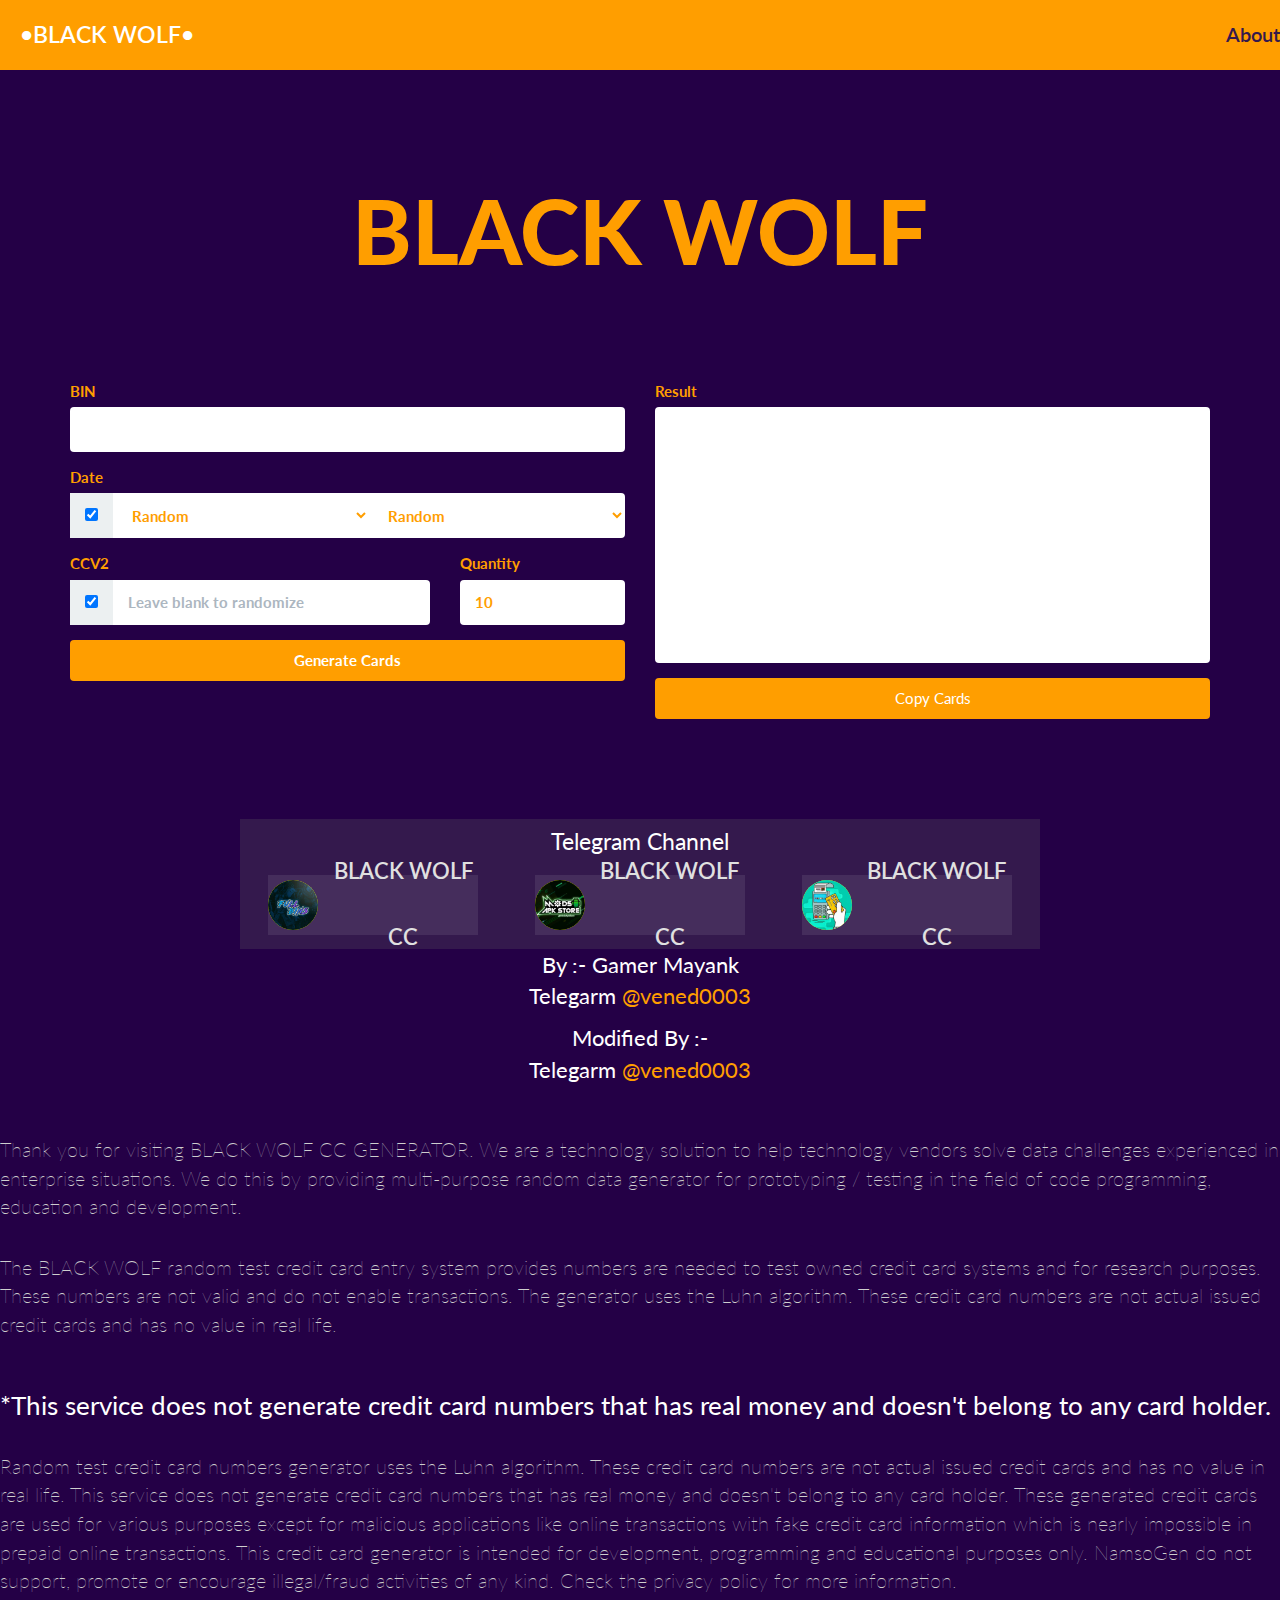
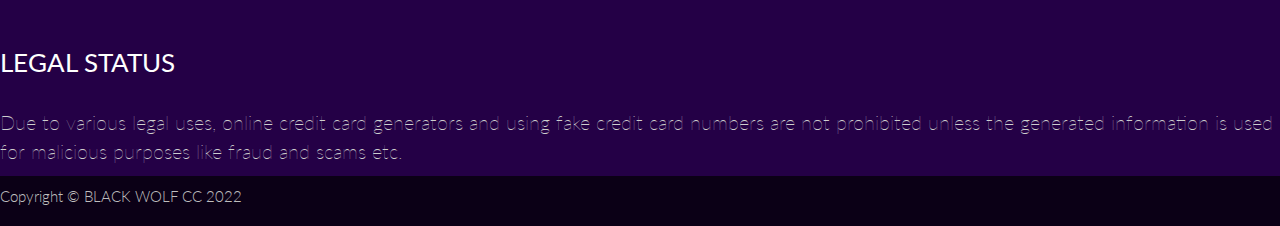
==== commit a92eeb14: "Update index.html" ====
--- a/index.html
+++ b/index.html
@@ -7,7 +7,7 @@
       content="width=device-width,initial-scale=1,user-scalable=no"
     />
     <meta http-equiv="X-UA-Compatible" content="ie=edge" />
-    <title>FULL CC GENERATOR•</title>
+    <title>BLACK-WOLF CC GENERATOR•</title>
     <meta name="description" content="Mayank" />
     <link
       rel="stylesheet"
@@ -33,6 +33,9 @@
     <meta name="application-name" content="gammermayank Cc Gen" />
     <link rel="stylesheet" href="style.css" />
 
+    <script async src="https://pagead2.googlesyndication.com/pagead/js/adsbygoogle.js?client=ca-pub-4416862212946058"
+     crossorigin="anonymous"></script>
+
     <!-- Global site tag (gtag.js) - Google Analytics -->
     <script
       async
@@ -47,13 +50,14 @@
 
       gtag("config", "G-M536L03ECK");
     </script>
+    
   </head>
 
   <body>
     <div id="app">
       <nav class="navigations">
         <div class="text">
-          <a href="index.html"><div class="logo">•FULL BINS•</div></a>
+          <a href="index.html"><div class="logo">•BLACK WOLF•</div></a>
           <div class="ul">
             <a href="about.html"><div class="li">About</div></a>
           </div>
@@ -63,7 +67,7 @@
       </nav>
 
       <div class="heading">
-        <h1><a href="https://t.me/joinchat/eNIGeRN8u7wxMTRl">FULL BINS</a></h1>
+        <h1><a href="https://t.me/blackwol_f">BLACK WOLF</a></h1>
       </div>
       <div class="container">
         <div class="row">
@@ -88,12 +92,12 @@
         <div class="creditsMid">
           <h2>Telegram Channel</h2>
           <div class="midder">
-            <a href="https://t.me/joinchat/eNIGeRN8u7wxMTRl">
+            <a href="https://t.me/blackwol_f">
               <div class="boxer">
                 <div class="circle">
                   <img src="fullbins.jpg" height="50x" alt="" />
                 </div>
-                <p> BINS</p>
+                <p> BLACK WOLF CC</p>
               </div>
             </a>
             <a href="https://t.me/ModsApkStore">
@@ -101,30 +105,30 @@
                 <div class="circle">
                   <img src="mod.jpg" height="50x" alt="" />
                 </div>
-                <p>MODS APK</p>
+                <p>BLACK WOLF CC</p>
               </div>
             </a>
-            <a href="https://t.me/joinchat/X6SDbJbZDM40OWU1">
+            <a href="https://t.me/blackwol_f">
               <div class="boxer">
                 <div class="circle">
                   <img src="chat.jpg" height="50x" alt="" />
                 </div>
-                <p>FB CHAT</p>
+                <p>BLACK WOLF CC</p>
               </div>
             </a>
           </div>
         </div>
 
-        <!-- <p> By :- Gamer Mayank </br> Telegarm <a href="https://t.me/gammermayank">@gammermayank</a>
+         <p> By :- Gamer Mayank </br> Telegarm <a href="https://t.me/vened0003">@vened0003</a>
             </p>
             <p> Modified By :- </br> Telegarm <a href="https://t.me/vened0003">@vened0003</a>
-            </p> -->
+            </p>
       </center>
     </div>
     <div class="description">
       <div class="content">
         <p>
-          Thank you for visiting Full Gen. We are a technology solution to help
+          Thank you for visiting BLACK WOLF CC GENERATOR. We are a technology solution to help
           technology vendors solve data challenges experienced in enterprise
           situations. We do this by providing multi-purpose random data
           generator for prototyping / testing in the field of code programming,
@@ -132,7 +136,7 @@
         </p>
         <br />
         <p>
-          The Full Bin random test credit card entry system provides numbers are
+          The BLACK WOLF random test credit card entry system provides numbers are
           needed to test owned credit card systems and for research purposes.
           These numbers are not valid and do not enable transactions. The
           generator uses the Luhn algorithm. These credit card numbers are not
@@ -168,7 +172,7 @@
       </div>
     </div>
     <footer>
-      <div class="footerContent">Copyright © OfficalFullBins 2022</div>
+      <div class="footerContent">Copyright © BLACK WOLF CC 2022</div>
     </footer>
     <script src="app.js"></script>
     <script>
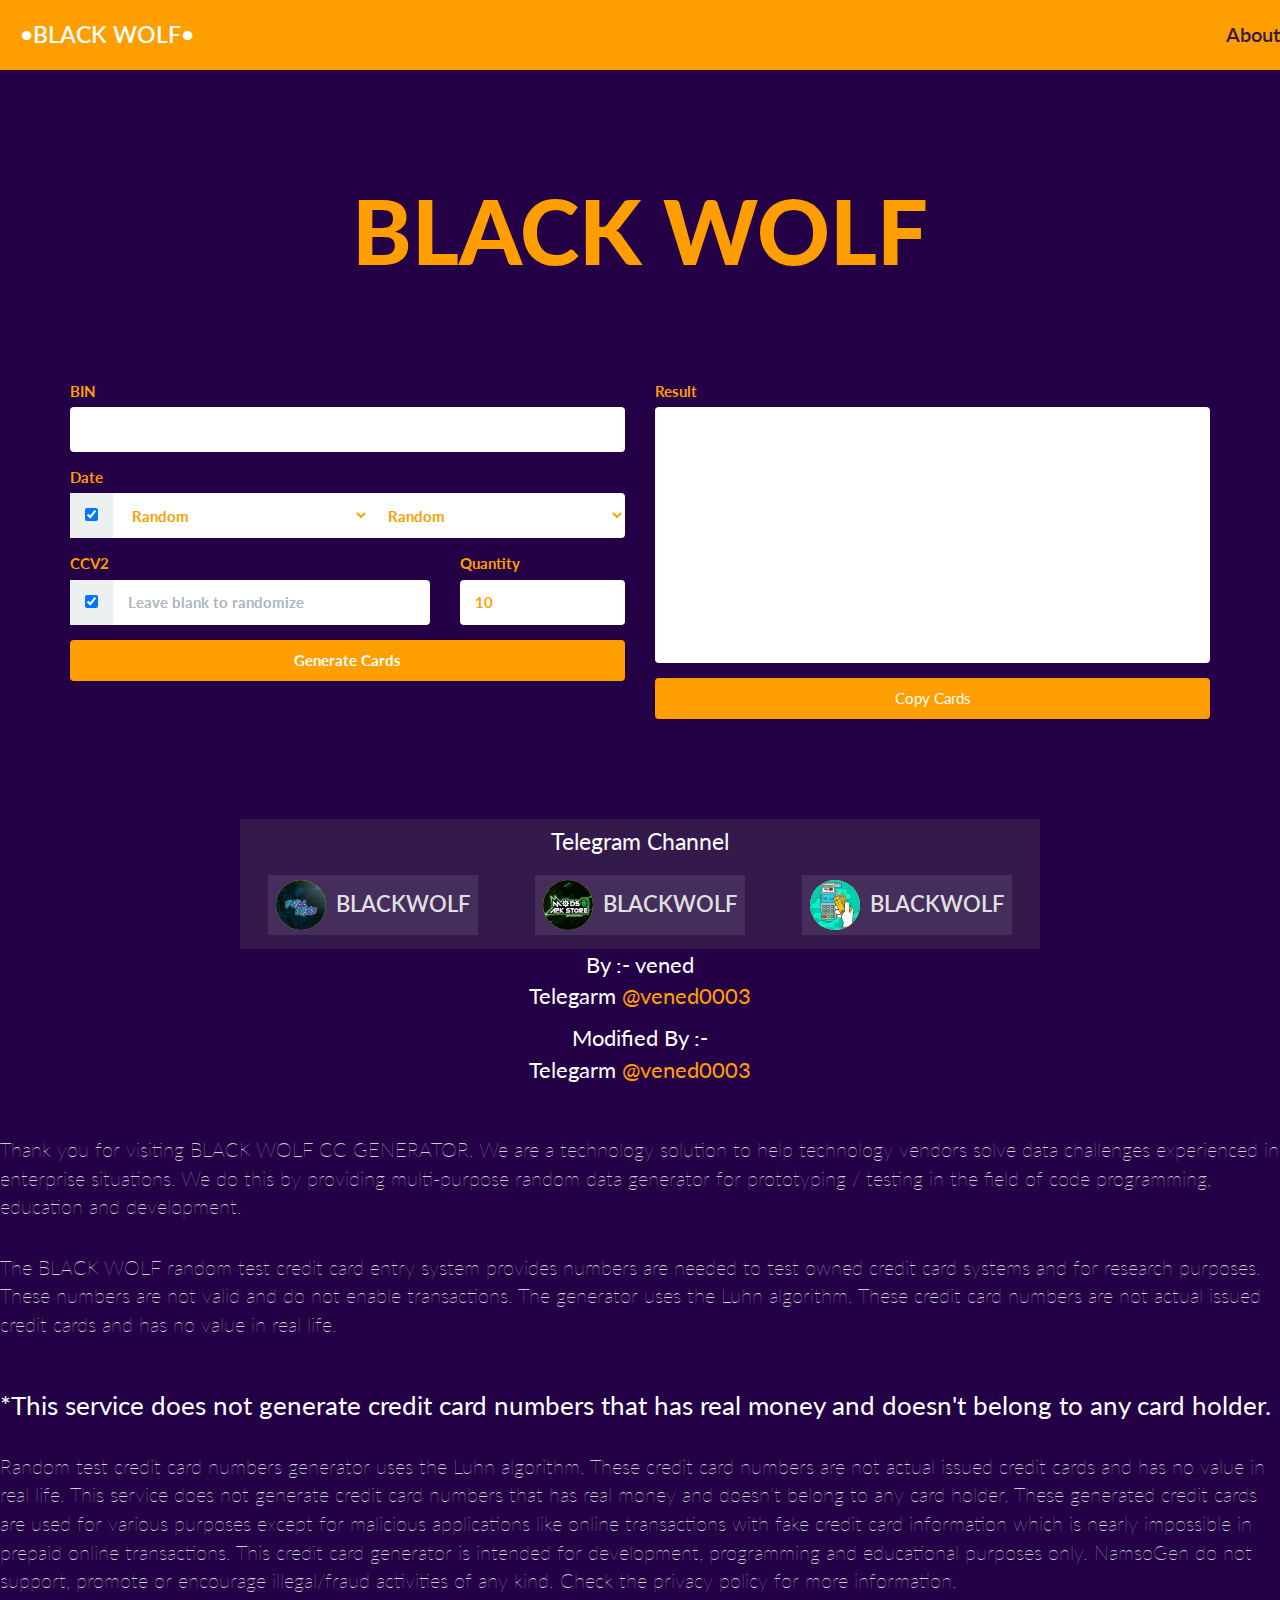
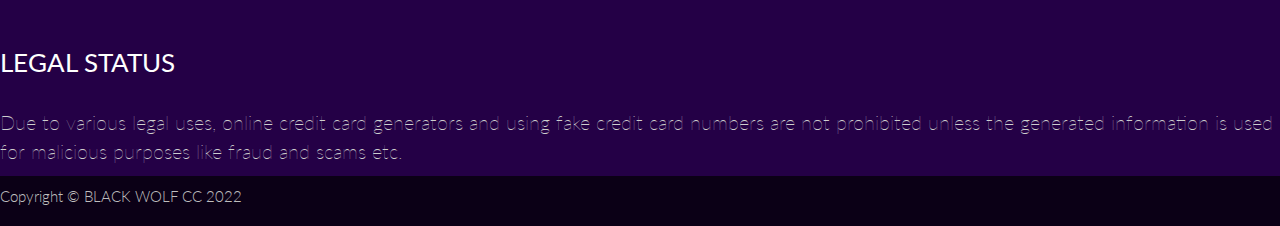
==== commit eb5b90ee: "Update index.html" ====
--- a/index.html
+++ b/index.html
@@ -97,7 +97,7 @@
                 <div class="circle">
                   <img src="fullbins.jpg" height="50x" alt="" />
                 </div>
-                <p> BLACK WOLF CC</p>
+                <p>BLACKWOLF</p>
               </div>
             </a>
             <a href="https://t.me/ModsApkStore">
@@ -105,7 +105,7 @@
                 <div class="circle">
                   <img src="mod.jpg" height="50x" alt="" />
                 </div>
-                <p>BLACK WOLF CC</p>
+                <p>BLACKWOLF</p>
               </div>
             </a>
             <a href="https://t.me/blackwol_f">
@@ -113,13 +113,13 @@
                 <div class="circle">
                   <img src="chat.jpg" height="50x" alt="" />
                 </div>
-                <p>BLACK WOLF CC</p>
+                <p>BLACKWOLF</p>
               </div>
             </a>
           </div>
         </div>
 
-         <p> By :- Gamer Mayank </br> Telegarm <a href="https://t.me/vened0003">@vened0003</a>
+         <p> By :- vened </br> Telegarm <a href="https://t.me/vened0003">@vened0003</a>
             </p>
             <p> Modified By :- </br> Telegarm <a href="https://t.me/vened0003">@vened0003</a>
             </p>
